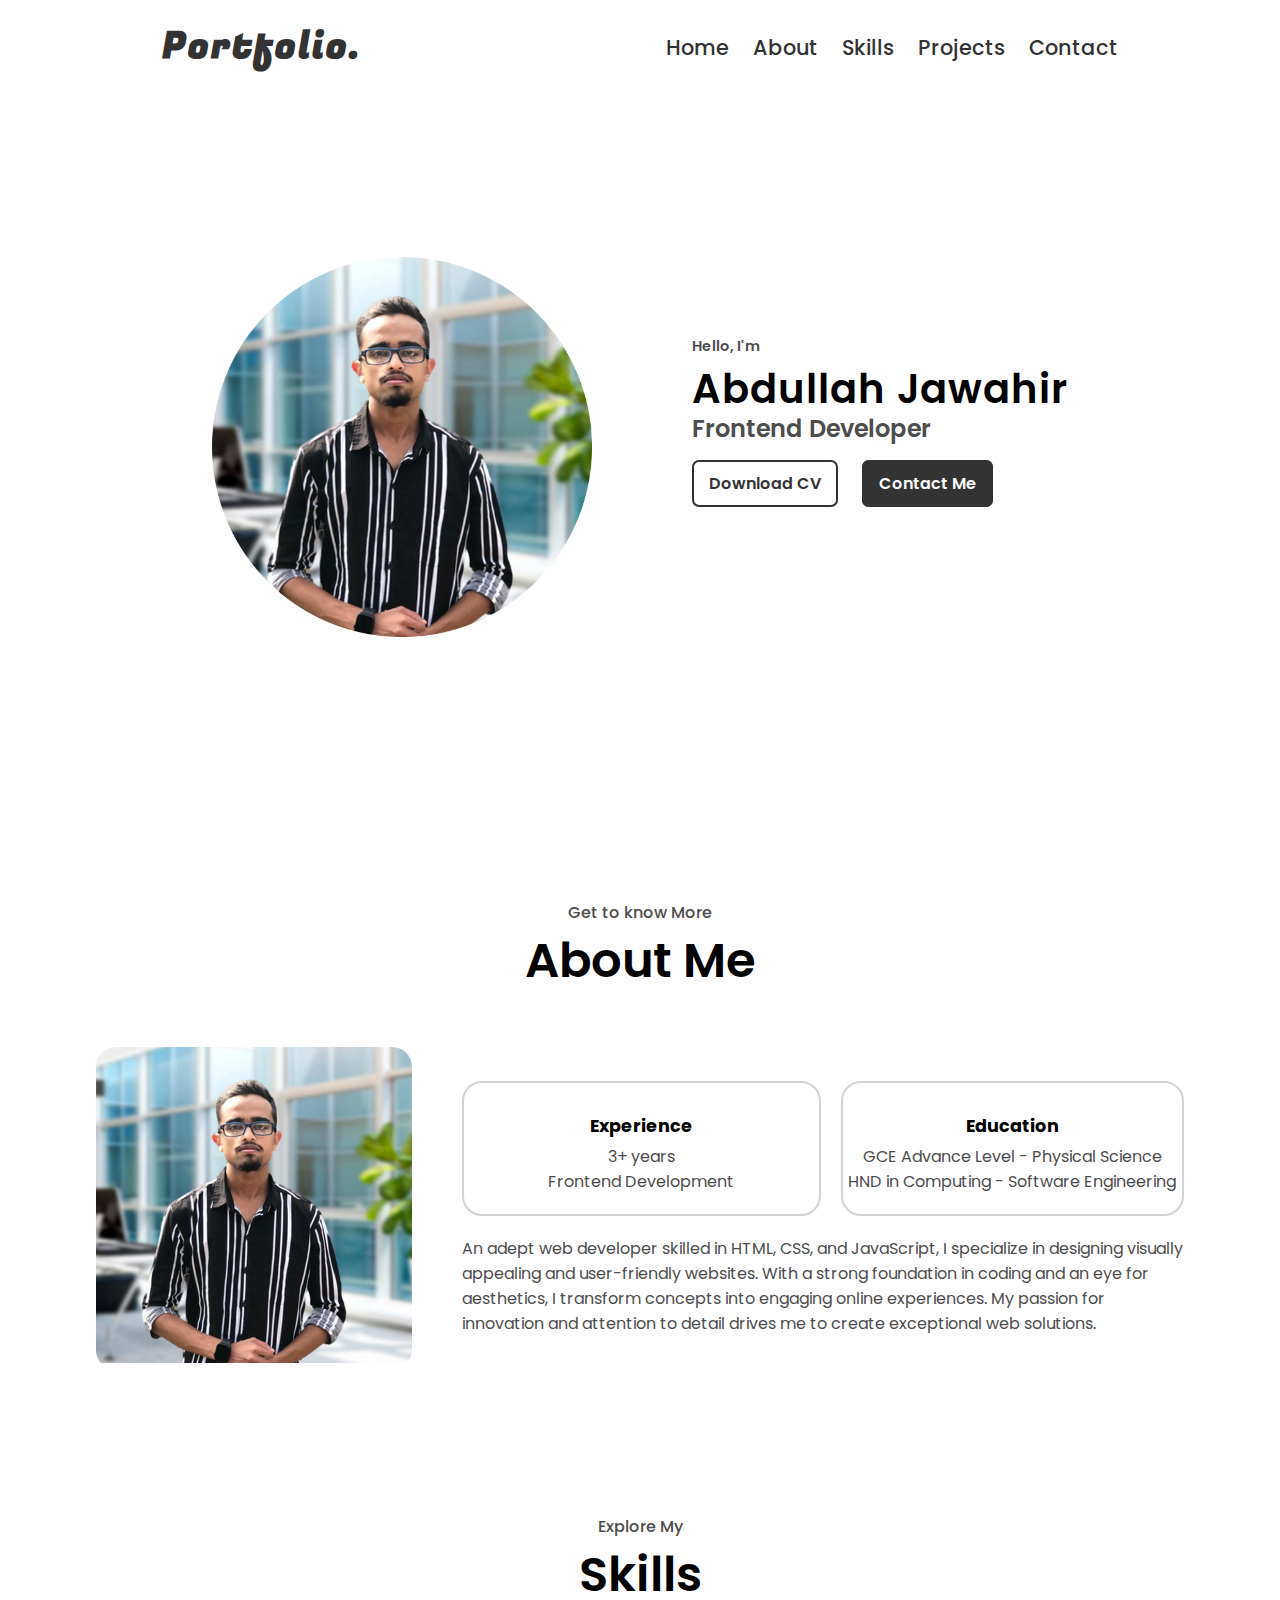
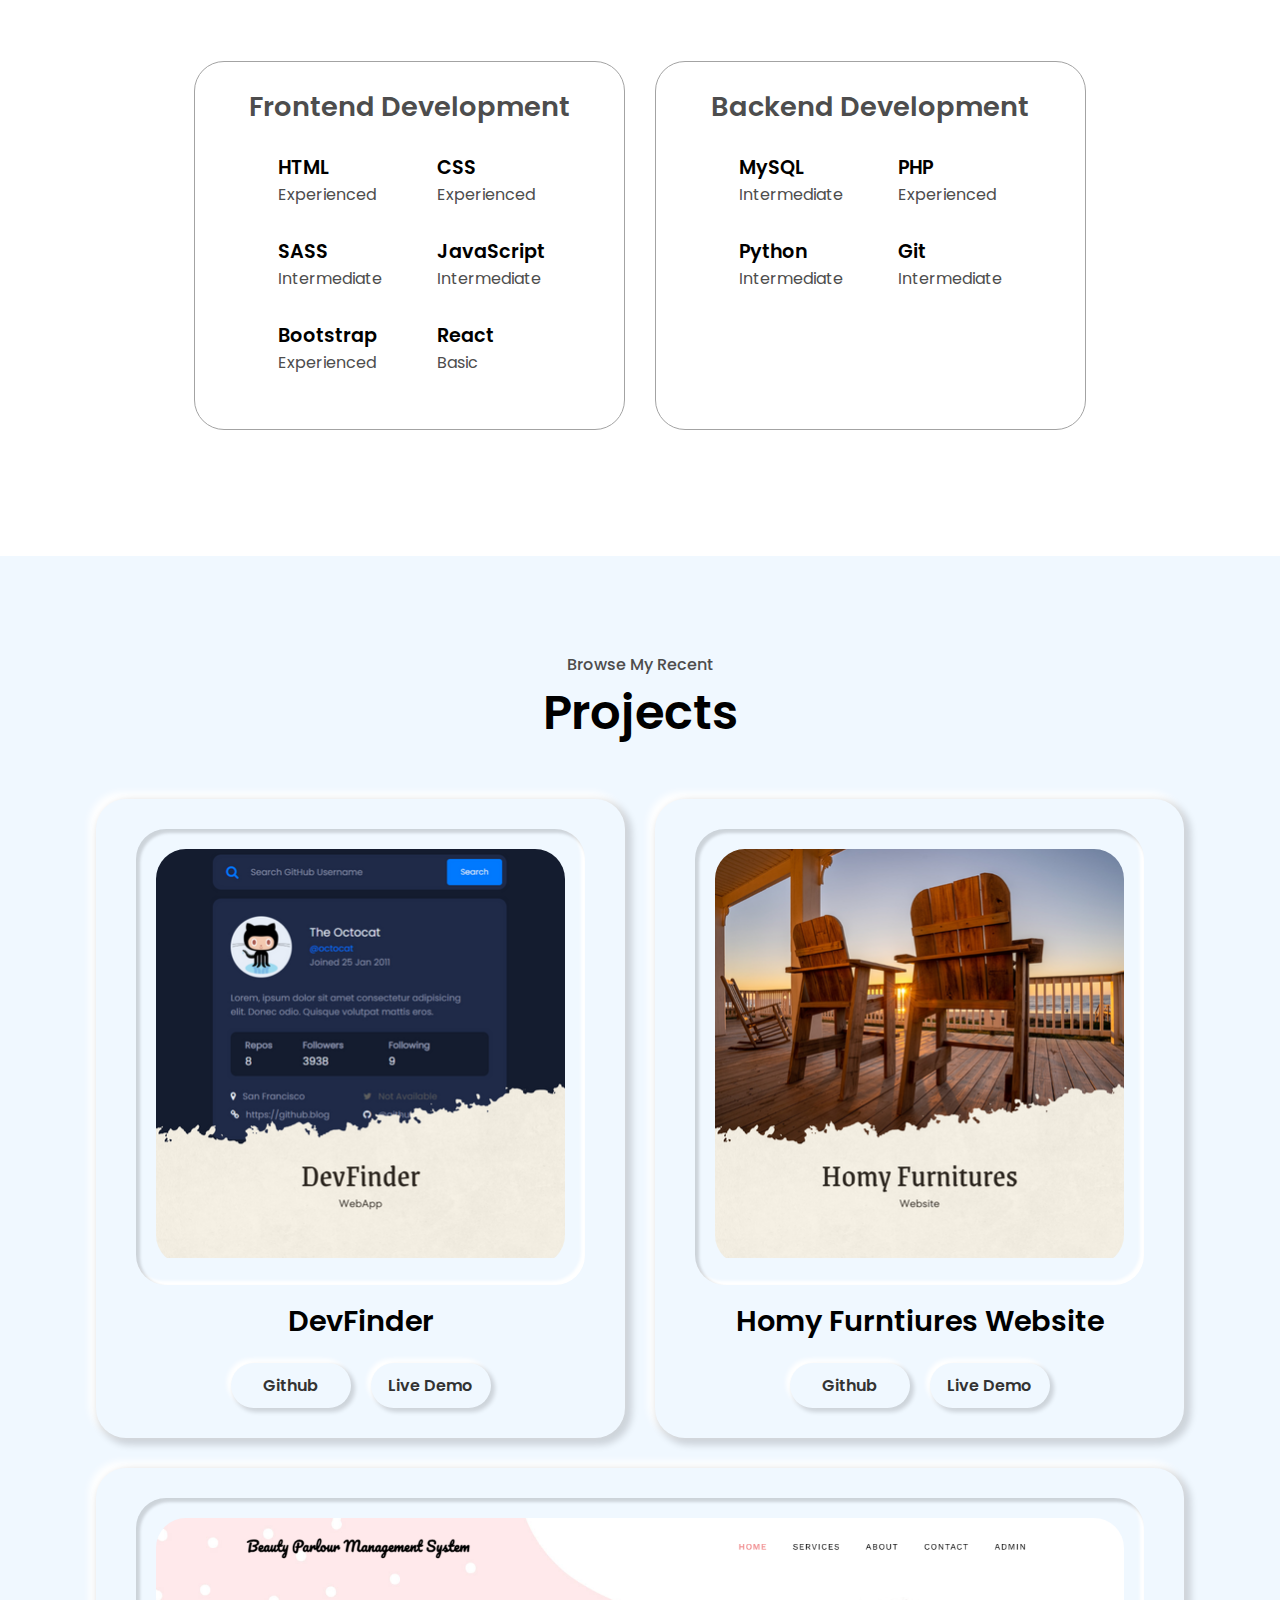
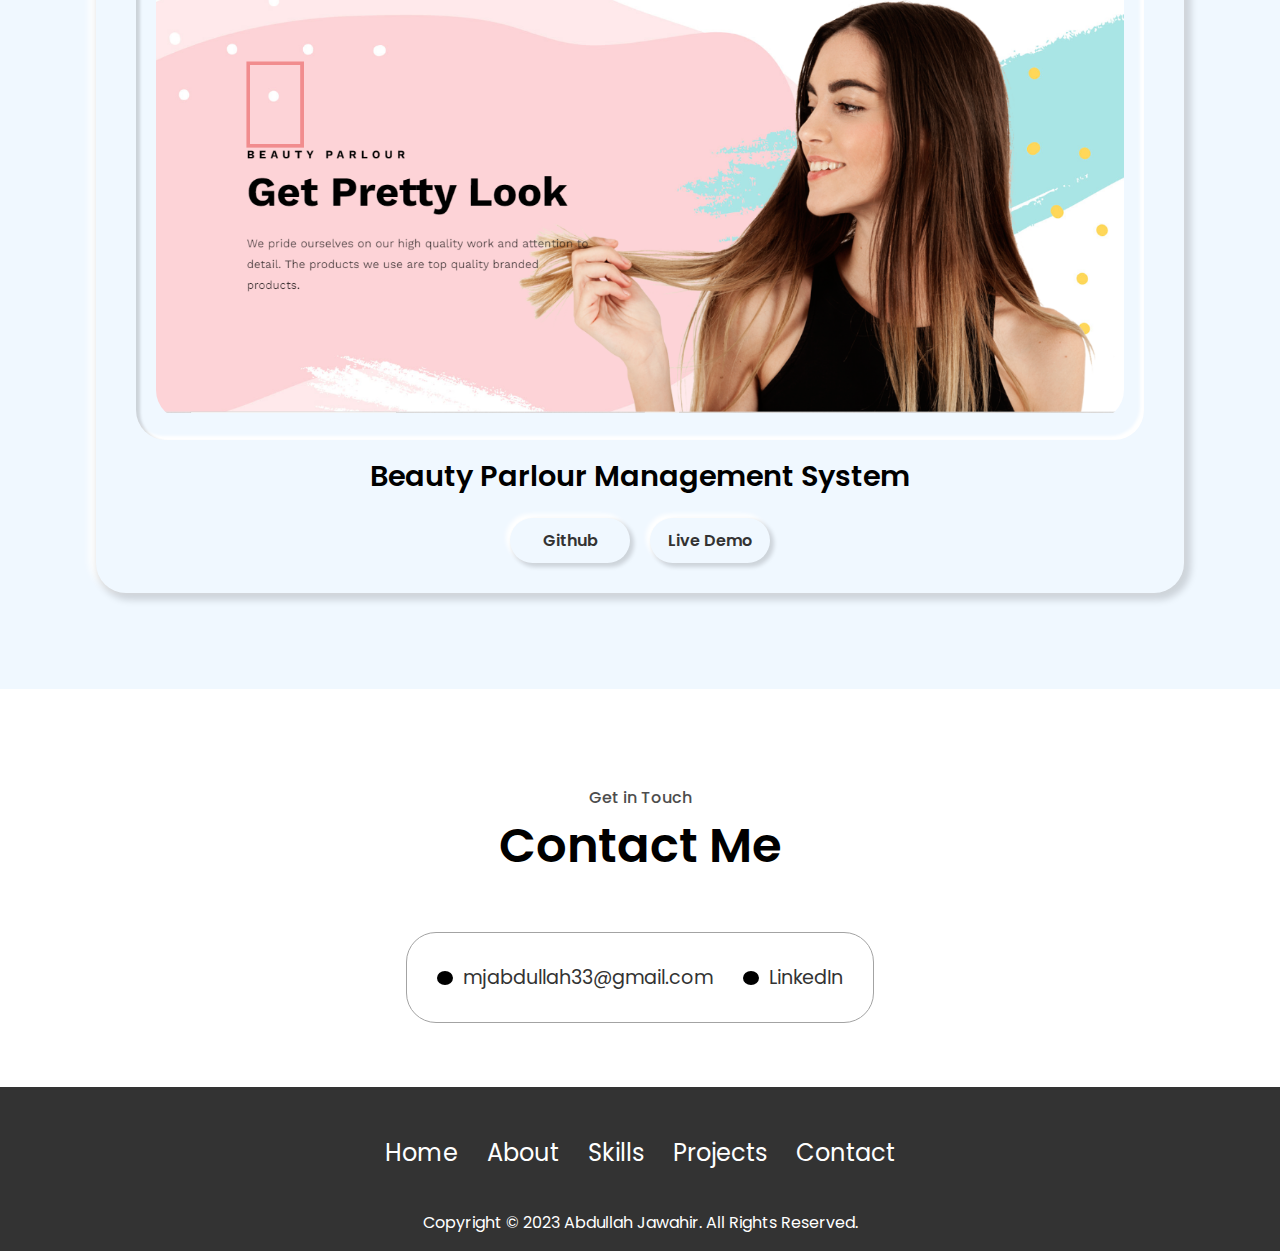
==== index.html @ 6eba234a "first commit" ====
<!DOCTYPE html>
<html lang="en">

<head>
    <meta charset="UTF-8">
    <meta name="viewport" content="width=device-width, initial-scale=1.0">
    <title>Abdullah Jawahir | Portfolio</title>


    <!-- Poppins Font -->
    <link rel="preconnect" href="https://fonts.googleapis.com">
    <link rel="preconnect" href="https://fonts.gstatic.com" crossorigin>
    <link href="https://fonts.googleapis.com/css2?family=Poppins:wght@100;200;300;400;500;600;700;800;900&display=swap"
        rel="stylesheet">

    <!-- Fugaz One Font -->
    <link rel="preconnect" href="https://fonts.googleapis.com">
    <link rel="preconnect" href="https://fonts.gstatic.com" crossorigin>
    <link href="https://fonts.googleapis.com/css2?family=Fugaz+One&display=swap" rel="stylesheet">


    <!-- Fontawesome Icons -->
    <link rel="stylesheet" href="https://cdnjs.cloudflare.com/ajax/libs/font-awesome/6.4.2/css/all.min.css"
        integrity="sha512-z3gLpd7yknf1YoNbCzqRKc4qyor8gaKU1qmn+CShxbuBusANI9QpRohGBreCFkKxLhei6S9CQXFEbbKuqLg0DA=="
        crossorigin="anonymous" referrerpolicy="no-referrer" />


    <link rel="stylesheet" href="./CSS/styles.css">

</head>

<body>
    <header>
        <a href="./index.html" class="logo">Portfolio.</a>

        <nav>
            <a href="#home">Home</a>
            <a href="#about">About</a>  
            <a href="#skills">Skills</a>
            <a href="#projects">Projects</a>
            <a href="#contact">Contact</a>
        </nav>

        <div class="hamburger move">
            <div></div>
            <div></div>
            <div></div>
        </div>
    </header>


    <section id="home">
        <div class="hero-sec">

            <div class="prof-img">
                <img src="./Assets/profile-pic.png" alt="profile-pic">
            </div>
    
            <div class="mini-intro">
                <span>Hello, I'm</span>
                <p class="my-name">Abdullah Jawahir</p>
                <p class="my-profession">Frontend Developer</p>
                <div class="cta-btns">
                    <a href="./CV/Abdullah-Jawahir-CV.pdf" download="Abdullah-Jawahir-CV">Download CV</a>
                    <a href="mailto:mjabdullah33@gmail.com">Contact Me</a>
                </div>
                <div class="intro-social-icons">
                    <a href="https://www.linkedin.com/in/mohamed-jawahir-abdullah/" target="_blank"><i class="fa-brands fa-linkedin"></i></a>
                    <a href="https://github.com/Abdullah-Jawahir" target="_blank"><i class="fa-brands fa-github"></i></a>
                </div>
            </div>

        </div>
        
    </section>


    <section id="about">
        <h4>Get to know More</h4>
        <h1>About Me</h1>

        <div class="about-body">
            <div class="about-img">
                <img src="./Assets/profile-pic - 2.png" alt="My Image">
            </div>
            <div class="about-body-info">
                <div class="about-info experience-info">
                    <i class="fa-solid fa-briefcase"></i>
                    <h5>Experience</h5>
                    <p>3+ years</p>
                    <p>Frontend Development</p>
                </div>
                <div class="about-info education-info">
                    <i class="fa-solid fa-graduation-cap"></i>
                    <h5>Education</h5>
                    <p>GCE Advance Level - Physical Science</p>
                    <p>HND in Computing - Software Engineering</p>
                </div>
                <p class="my-bio">
                    An adept web developer skilled in HTML, CSS, and JavaScript, I specialize in designing visually appealing and user-friendly websites. With a strong foundation in coding and an eye for aesthetics, I transform concepts into engaging online experiences. My passion for innovation and attention to detail drives me to create exceptional web solutions.
                </p>
            </div>
        </div>
    </section>

    <section id="skills">
        <h4>Explore My</h4>
        <h1>Skills</h1>

        <div class="skill-set">
            <div class="skills-card">
                <h2>Frontend Development</h2>
                <div class="skills">
                    <div class="skill">
                        <i class="fa-solid fa-circle-check"></i>
                        <span class="skill-name">HTML</span>
                        <span class="skill-level">Experienced</span>
                    </div>
                    <div class="skill">
                        <i class="fa-solid fa-circle-check"></i>
                        <span class="skill-name">CSS</span>
                        <span class="skill-level">Experienced</span>
                    </div>
                    <div class="skill">
                        <i class="fa-solid fa-circle-check"></i>
                        <span class="skill-name">SASS</span>
                        <span class="skill-level">Intermediate</span>
                    </div>
                    <div class="skill">
                        <i class="fa-solid fa-circle-check"></i>
                        <span class="skill-name">JavaScript</span>
                        <span class="skill-level">Intermediate</span>
                    </div>
                    <div class="skill">
                        <i class="fa-solid fa-circle-check"></i>
                        <span class="skill-name">Bootstrap</span>
                        <span class="skill-level">Experienced</span>
                    </div>
                    <div class="skill">
                        <i class="fa-solid fa-circle-check"></i>
                        <span class="skill-name">React</span>
                        <span class="skill-level">Basic</span>
                    </div>
                </div>
            </div>
            <div class="skills-card">
                <h2>Backend Development</h2>
                <div class="skills">
                    <div class="skill">
                        <i class="fa-solid fa-circle-check"></i>
                        <span class="skill-name">MySQL</span>
                        <span class="skill-level">Intermediate</span>
                    </div>
                    <div class="skill">
                        <i class="fa-solid fa-circle-check"></i>
                        <span class="skill-name">PHP</span>
                        <span class="skill-level">Experienced</span>
                    </div>
                    <div class="skill">
                        <i class="fa-solid fa-circle-check"></i>
                        <span class="skill-name">Python</span>
                        <span class="skill-level">Intermediate</span>
                    </div>
                    <div class="skill">
                        <i class="fa-solid fa-circle-check"></i>
                        <span class="skill-name">Git</span>
                        <span class="skill-level">Intermediate</span>
                    </div>
                </div>
            </div>
        </div>
    </section>


    <section id="projects">
        <h4>Browse My Recent</h4>
        <h1>Projects</h1>

        <div class="projects-container">
            <div class="project-card">
                <div class="pic-wrapper">
                    <div class="proj-pic">
                        <img src="./Assets/devfinder-img.png" alt="DevFinder App Pic">
                    </div>
                </div>
                <h2>DevFinder</h2>
                <div class="proj-btns">
                    <a href="https://github.com/Abdullah-Jawahir/DevFinder" target="_blank" class="proj-code-btn">Github</a>
                    <a href="https://abdullah-jawahir.github.io/DevFinder/" target="_blank" class="proj-demo-btn">Live Demo</a>
                </div>
            </div>
            <div class="project-card">
                <div class="pic-wrapper">
                    <div class="proj-pic">
                        <img src="./Assets/homy-furnitue-img.png" alt="Homy Furnitures Website Imamge">
                    </div>
                </div>
                <h2>Homy Furntiures Website</h2>
                <div class="proj-btns">
                    <a href="https://github.com/Abdullah-Jawahir/Product-Landing-Page" target="_blank" class="proj-code-btn">Github</a>
                    <a href="https://abdullah-jawahir.github.io/Product-Landing-Page/" target="_blank" class="proj-demo-btn">Live Demo</a>
                </div>
            </div>
            <div class="project-card">
                <div class="pic-wrapper">
                    <div class="proj-pic">
                        <img src="./Assets/BeautyParlourMS-pic.png" alt="Beauty Parlour Management System Image">
                    </div>
                </div>
                <h2>Beauty Parlour Management System</h2>
                <div class="proj-btns">
                    <a href="https://github.com/Abdullah-Jawahir/OnlineBeautyParlor" target="_blank" class="proj-code-btn">Github</a>
                    <a href="https://abdullah-jawahir.github.io/OnlineBeautyParlor/" target="_blank" class="proj-demo-btn">Live Demo</a>
                </div>
            </div>
        </div>
    </section>

    <section id="contact">
        <h4>Get in Touch</h4>
        <h1>Contact Me</h1>

        <div class="contact-info">
            <div class="my-email">
                <div class="icon-wrapper"><i class="fa-solid fa-envelope"></i></div>
                <a href="mailto:mjabdullah33@gmail.com">mjabdullah33@gmail.com</a>
            </div>
            <div class="my-linkedin">
                <div class="icon-wrapper"><i class="fa-brands fa-linkedin-in"></i></div>
                <a href="https://www.linkedin.com/in/mohamed-jawahir-abdullah/" target="_blank">LinkedIn</a>
            </div>
        </div>
    </section>

    <footer>
        <nav>
            <a href="#home">Home</a>
            <a href="#about">About</a>
            <a href="#skills">Skills</a>
            <a href="#projects">Projects</a>
            <a href="#contact">Contact</a>
        </nav>
        <p class="footer-note">Copyright © 2023 Abdullah Jawahir. All Rights Reserved.</p>
    </footer>

<script src="./app.js"></script>
</body>

</html>
---- CSS/styles.css ----
html {
  scroll-behavior: smooth;
}

body {
  position: relative;
  scroll-behavior: smooth;
}

a {
  position: relative;
}
a::after {
  position: absolute;
  content: "";
  left: 0;
  bottom: -10px;
  height: 5px;
  width: 0%;
  background-color: gray;
  border-radius: 2px;
  transition: 0.3s linear;
}

section {
  display: flex;
  align-items: center;
}
section h4 {
  font-weight: 500;
  color: rgb(77, 77, 77);
}
section h1 {
  font-size: 3rem;
  font-weight: 600;
  margin-bottom: 50px;
}

* {
  margin: 0;
  padding: 0;
  box-sizing: border-box;
  font-family: "Poppins", sans-serif;
}

a {
  text-decoration: none;
  color: #333;
}

li {
  list-style: none;
}

header {
  height: auto;
  width: 100%;
  display: flex;
  align-items: center;
  justify-content: space-around;
  padding: 20px 10px;
  position: absolute;
  transition: 0.5s ease-in-out;
}
header .logo {
  font-weight: bolder;
  font-size: 2.3rem;
  letter-spacing: 2px;
  font-family: "Fugaz One", cursive;
}
header nav a:not(:last-child) {
  margin-right: 20px;
}
header nav a {
  font-size: 1.3rem;
  font-weight: 500;
  transition: 0.3s;
}
header nav a:hover {
  color: gray;
}
header nav a:hover::after {
  width: 80%;
}
header .hamburger {
  width: 40px;
  height: auto;
  transition: 0.5s ease-in-out;
  display: none;
  cursor: pointer;
  position: relative;
  transform: rotate(0deg);
  margin-bottom: 30px;
}
header .hamburger div {
  width: 100%;
  height: 6px;
  background-color: #333;
  border-radius: 3px;
  position: absolute;
  opacity: 1;
  left: 0;
  transform: rotate(0deg);
  transition: 0.25s ease-in-out;
}
header .hamburger div:first-child {
  top: 0px;
  transform-origin: left top;
}
header .hamburger div:nth-child(2) {
  top: 14px;
  transform-origin: center;
}
header .hamburger div:last-child {
  top: 28px;
  transform-origin: left bottom;
}
header.open {
  background-color: #333;
  color: white;
  display: flex;
  flex-direction: row;
  align-items: center;
  justify-content: center;
  width: 100%;
  position: relative;
  top: 0;
  left: 0;
  z-index: 999;
}
header.open .logo {
  display: none;
}
header.open nav {
  display: flex;
  flex-direction: column;
  align-items: center;
}
header.open nav a {
  margin-right: 0;
  color: white;
  margin-bottom: 15px;
}
header.open nav a:hover::after {
  width: 0%;
}
header.open .hamburger {
  position: absolute;
  top: 50px;
  right: 30px;
  width: 50px;
}
header.open .hamburger div {
  background-color: #fff;
}
header.open .hamburger div:first-child {
  transform: rotate(42deg);
}
header.open .hamburger div:nth-child(2) {
  width: 0%;
  opacity: 0;
}
header.open .hamburger div:last-child {
  transform: rotate(-42deg);
  top: 32px;
}

@media screen and (max-width: 768px) {
  header {
    padding: 40px 0px;
  }
  header nav {
    display: none;
  }
  header .hamburger {
    display: block;
  }
}
#home {
  width: 100%;
  height: 100vh;
  justify-content: center;
}
#home .hero-sec {
  display: flex;
  justify-content: space-between;
  align-items: center;
}
#home .hero-sec .prof-img {
  width: 380px;
  margin-right: 100px;
}
#home .hero-sec .prof-img img {
  width: 100%;
  height: auto;
  -o-object-fit: cover;
     object-fit: cover;
}
#home .hero-sec .mini-intro {
  font-weight: 550;
  display: flex;
  flex-direction: column;
}
#home .hero-sec .mini-intro span {
  font-size: 0.9rem;
  color: rgb(77, 77, 77);
  margin-bottom: 10px;
}
#home .hero-sec .mini-intro .my-name {
  font-weight: 600;
  font-size: 2.5rem;
  letter-spacing: 1px;
  line-height: 1.1;
}
#home .hero-sec .mini-intro .my-profession {
  color: rgb(77, 77, 77);
  font-size: 1.5rem;
  margin-bottom: 25px;
}
#home .hero-sec .mini-intro .cta-btns {
  margin-bottom: 20px;
}
#home .hero-sec .mini-intro .cta-btns a, #home .hero-sec .mini-intro .cta-btns button {
  padding: 10px 15px;
  background-color: transparent;
  outline: none;
  cursor: pointer;
  font-weight: 600;
  border-radius: 7px;
  border: 2px solid #333;
  transition: 0.28s;
}
#home .hero-sec .mini-intro .cta-btns a:first-child, #home .hero-sec .mini-intro .cta-btns button:first-child {
  margin-right: 20px;
}
#home .hero-sec .mini-intro .cta-btns a:first-child:hover, #home .hero-sec .mini-intro .cta-btns button:first-child:hover {
  background-color: #333;
  color: white;
}
#home .hero-sec .mini-intro .cta-btns a:nth-child(2), #home .hero-sec .mini-intro .cta-btns button:nth-child(2) {
  background-color: #333;
  color: white;
}
#home .hero-sec .mini-intro .cta-btns a:nth-child(2):hover, #home .hero-sec .mini-intro .cta-btns button:nth-child(2):hover {
  background-color: transparent;
  color: #333;
}
#home .hero-sec .mini-intro .intro-social-icons a {
  font-size: 2rem;
}
#home .hero-sec .mini-intro .intro-social-icons a:first-child {
  margin-right: 15px;
}

@media screen and (max-width: 768px) {
  #home {
    height: auto;
    position: relative;
    top: 12em;
    margin-bottom: 20em;
    align-items: center;
  }
  #home .hero-sec {
    flex-direction: column;
  }
  #home .hero-sec .prof-img {
    width: 260px;
    margin-right: 0;
    margin-bottom: 30px;
  }
  #home .hero-sec .mini-intro {
    align-items: center;
  }
  #home .hero-sec .mini-intro .my-name {
    padding: 0 10px;
    text-align: center;
  }
  #home .hero-sec .mini-intro .my-profession {
    margin-bottom: 30px;
  }
  #home .hero-sec .mini-intro .cta-btns {
    margin-bottom: 25px;
  }
}
@media screen and (max-width: 425px) {
  #home .hero-sec .my-name {
    margin-bottom: 10px;
  }
}
#about {
  flex-direction: column;
  padding: 0 6em 3em 6em;
}
#about .about-body {
  display: flex;
  align-items: center;
  color: rgb(77, 77, 77);
}
#about .about-body .about-img {
  flex: 0.35;
  border-radius: 20px;
  overflow: hidden;
  margin-right: 50px;
}
#about .about-body .about-img img {
  width: 100%;
  height: auto;
  -o-object-fit: cover;
     object-fit: cover;
}
#about .about-body .about-body-info {
  flex: 0.8;
  display: grid;
  grid-template-areas: "exp edu" "bio bio";
}
#about .about-body .about-body-info .about-info {
  margin-bottom: 20px;
  border: 2px solid lightgray;
  padding: 20px 0;
  display: flex;
  flex-direction: column;
  align-items: center;
  justify-content: center;
  border-radius: 20px;
}
#about .about-body .about-body-info .about-info i {
  font-size: 1.3rem;
  margin-bottom: 10px;
  color: black;
}
#about .about-body .about-body-info .about-info h5 {
  font-size: 1.1rem;
  margin-bottom: 5px;
  color: black;
}
#about .about-body .about-body-info .experience-info {
  grid-area: exp;
  margin-right: 20px;
}
#about .about-body .about-body-info .education-info {
  grid-area: edu;
}
#about .about-body .about-body-info .my-bio {
  grid-area: bio;
}

@media screen and (max-width: 768px) {
  #about {
    padding: 0 2em 3em 2em;
  }
  #about h1 {
    margin-bottom: 30px;
  }
  #about .about-body {
    flex-direction: column;
  }
  #about .about-body .about-img {
    flex: auto;
    width: 16em;
    margin-right: 0;
    margin-bottom: 30px;
  }
  #about .about-body .about-body-info .about-info {
    align-items: center;
    padding: 20px;
  }
  #about .about-body .about-body-info .about-info p {
    text-align: center;
  }
}
@media screen and (max-width: 425px) {
  #about .about-body .about-body-info {
    flex: 1;
    grid-template-areas: "exp" "edu" "bio";
  }
  #about .about-body .about-body-info .experience-info {
    margin-right: 0;
  }
}
#skills {
  flex-direction: column;
  padding: 6em;
}
#skills .skill-set {
  display: flex;
  justify-content: center;
  width: 99%;
  margin-right: auto;
  margin-left: auto;
  flex-wrap: wrap;
}
#skills .skills-card {
  border: 1px solid #a3a3a3;
  padding: 1.5em 3em;
  border-radius: 30px;
  text-align: left;
  width: 40%;
  min-width: -moz-fit-content;
  min-width: fit-content;
  margin-bottom: 30px;
}
#skills .skills-card:not(:last-child) {
  margin-right: 30px;
}
#skills .skills-card h2 {
  font-weight: 600;
  font-size: 1.7rem;
  color: rgb(77, 77, 77);
  margin-bottom: 25px;
  text-align: center;
  word-wrap: break-word;
}
#skills .skills-card .skills {
  display: grid;
  grid-template-columns: repeat(auto-fit, minmax(150px, 1fr));
  padding-left: 15px;
}
#skills .skills-card .skills .skill {
  display: grid;
  grid-template-areas: "icon skill-name" ". skill-level";
  margin-bottom: 30px;
  width: -moz-fit-content;
  width: fit-content;
}
#skills .skills-card .skills .skill i {
  grid-area: icon;
  font-size: 1.4rem;
  margin-right: 20px;
  margin-top: 3px;
}
#skills .skills-card .skills .skill .skill-name {
  grid-area: skill-name;
  font-weight: 600;
  font-size: 1.2rem;
}
#skills .skills-card .skills .skill .skill-level {
  grid-area: skill-level;
  color: rgb(77, 77, 77);
}

@media screen and (max-width: 768px) {
  #skills h1 {
    margin-bottom: 30px;
  }
  #skills .skill-set .skills-card {
    width: -moz-min-content;
    width: min-content;
    display: flex;
    flex-direction: column;
    align-items: center;
  }
  #skills .skill-set .skills-card:not(:last-child) {
    margin-right: 0;
  }
}
#projects {
  flex-direction: column;
  padding: 6em;
  background-color: aliceblue;
}
#projects .projects-container {
  display: flex;
  gap: 30px;
  flex-wrap: wrap;
  width: 100%;
}
#projects .projects-container .project-card {
  display: flex;
  flex-direction: column;
  justify-content: flex-start;
  align-items: center;
  padding: 30px 40px;
  box-shadow: 4px 4px 7px 3px rgba(0, 0, 0, 0.15), -4px -4px 7px 3px #fff;
  border-radius: 30px;
}
#projects .projects-container .project-card .pic-wrapper {
  box-shadow: inset 3px 3px 3px 1px rgba(0, 0, 0, 0.15), inset -3px -3px 3px 1px #fff;
  width: 100%;
  border-radius: 30px;
  padding: 20px;
  margin-bottom: 15px;
}
#projects .projects-container .project-card .proj-pic {
  border-radius: 30px;
  overflow: hidden;
}
#projects .projects-container .project-card .proj-pic img {
  width: 100%;
  height: auto;
  -o-object-fit: cover;
     object-fit: cover;
}
#projects .projects-container .project-card h2 {
  margin-bottom: 20px;
  font-size: 1.8rem;
  font-weight: 550;
}
#projects .projects-container .project-card .proj-btns {
  width: 360px;
  display: flex;
  justify-content: space-around;
  padding: 0 40px;
  flex-wrap: wrap;
}
#projects .projects-container .project-card .proj-btns a {
  background-color: transparent;
  border: none;
  outline: none;
  width: 120px;
  text-align: center;
  padding: 10px 0;
  border-radius: 30px;
  font-weight: 550;
  cursor: pointer;
  transition: 0.3s;
  box-shadow: 3px 3px 4px 1px rgba(0, 0, 0, 0.15), -3px -3px 4px 1px #fff;
}
#projects .projects-container .project-card .proj-btns a:active {
  box-shadow: inset 3px 3px 3px 1px rgba(0, 0, 0, 0.15), inset -3px -3px 3px 1px #fff;
}
#projects .projects-container .project-card:first-child, #projects .projects-container .project-card:nth-child(2) {
  flex: 0.5;
}

@media screen and (max-width: 768px) {
  #projects {
    padding: 6em 3em 6em 3em;
  }
  #projects .projects-container .project-card h2 {
    text-align: center;
  }
  #projects .projects-container .project-card:first-child, #projects .projects-container .project-card:nth-child(2) {
    flex: 1;
  }
}
@media screen and (max-width: 515px) {
  #projects {
    padding: 6em 1em 6em 1em;
  }
  #projects .projects-container {
    gap: 0;
    padding: 1em 2em;
    row-gap: 30px;
    align-items: center;
    justify-content: center;
  }
  #projects .projects-container .project-card .proj-btns {
    width: auto;
    height: -moz-max-content;
    height: max-content;
    align-items: center;
  }
  #projects .projects-container .project-card .proj-btns a {
    margin-bottom: 15px;
  }
}
@media screen and (max-width: 425px) {
  #projects .projects-container {
    padding: 1em;
  }
  #projects .projects-container .project-card {
    padding: 20px;
  }
  #projects .projects-container .project-card .pic-wrapper {
    padding: 10px;
  }
}
#contact {
  flex-direction: column;
  padding: 6em 6em 4em 6em;
}
#contact .contact-info {
  display: flex;
  align-items: center;
  justify-content: space-between;
  border: 1px solid #a3a3a3;
  padding: 30px;
  border-radius: 30px;
}
#contact .contact-info div {
  display: flex;
  align-items: center;
}
#contact .contact-info div .icon-wrapper {
  background-color: #000;
  padding: 7px 8px;
  margin-right: 10px;
  border-radius: 50%;
  display: flex;
  align-items: center;
  justify-content: center;
}
#contact .contact-info div .icon-wrapper i {
  color: #fff;
  font-size: 1.3rem;
  font-weight: 500;
}
#contact .contact-info div a {
  font-size: 1.2rem;
  transition: 0.3s;
}
#contact .contact-info div a:hover {
  color: gray;
}
#contact .contact-info div a:hover::after {
  width: 75%;
}
#contact .contact-info .my-email {
  margin-right: 30px;
}

@media screen and (max-width: 515px) {
  #contact .contact-info {
    flex-direction: column;
  }
  #contact .contact-info div {
    margin-bottom: 15px;
  }
  #contact .contact-info div:last-child {
    margin-bottom: 0;
  }
  #contact .contact-info div .icon-wrapper {
    margin: 0;
  }
  #contact .contact-info div a {
    margin-left: 10px;
  }
  #contact .contact-info div a:hover::after {
    width: 0%;
  }
  #contact .contact-info .my-email {
    margin-right: 0;
  }
}
@media screen and (max-width: 425px) {
  #contact {
    padding: 6em 2em 4em 2em;
  }
  #contact h1 {
    text-align: center;
  }
}
@media screen and (max-width: 375px) {
  #contact .contact-info {
    padding: 10px;
    justify-content: center;
    height: -moz-max-content;
    height: max-content;
  }
}
footer {
  display: flex;
  flex-direction: column;
  width: 100%;
  justify-content: center;
  align-items: center;
  padding: 3em 6em 1em 6em;
  background-color: #333;
  color: #fff;
}
footer nav {
  margin-bottom: 40px;
}
footer nav a {
  margin-right: 25px;
  font-size: 1.5rem;
  font-weight: normal;
  transition: 0.3s;
  color: #fff;
}
footer nav a:last-child {
  margin-right: 0;
}
footer nav a:hover {
  color: gray;
}
footer nav a:hover::after {
  width: 80%;
}
footer .footer-note {
  color: #fff;
}

@media screen and (max-width: 515px) {
  footer {
    padding: 3em 3em 1em 3em;
  }
  footer nav {
    display: flex;
    height: -moz-max-content;
    height: max-content;
    justify-content: center;
    align-items: center;
    flex-wrap: wrap;
    width: 100%;
    padding: 10px;
    padding-left: 25px;
  }
  footer nav a {
    margin-right: 20px;
  }
  footer nav a:last-child {
    margin-right: 20px;
  }
  footer nav a:hover::after {
    width: 0;
  }
  footer .footer-note {
    text-align: center;
  }
}
@media screen and (max-width: 425px) {
  footer nav {
    flex-direction: column;
  }
  footer nav a {
    margin-bottom: 10px;
    margin-right: 0;
  }
  footer nav a:last-child {
    margin-right: 0;
  }
}
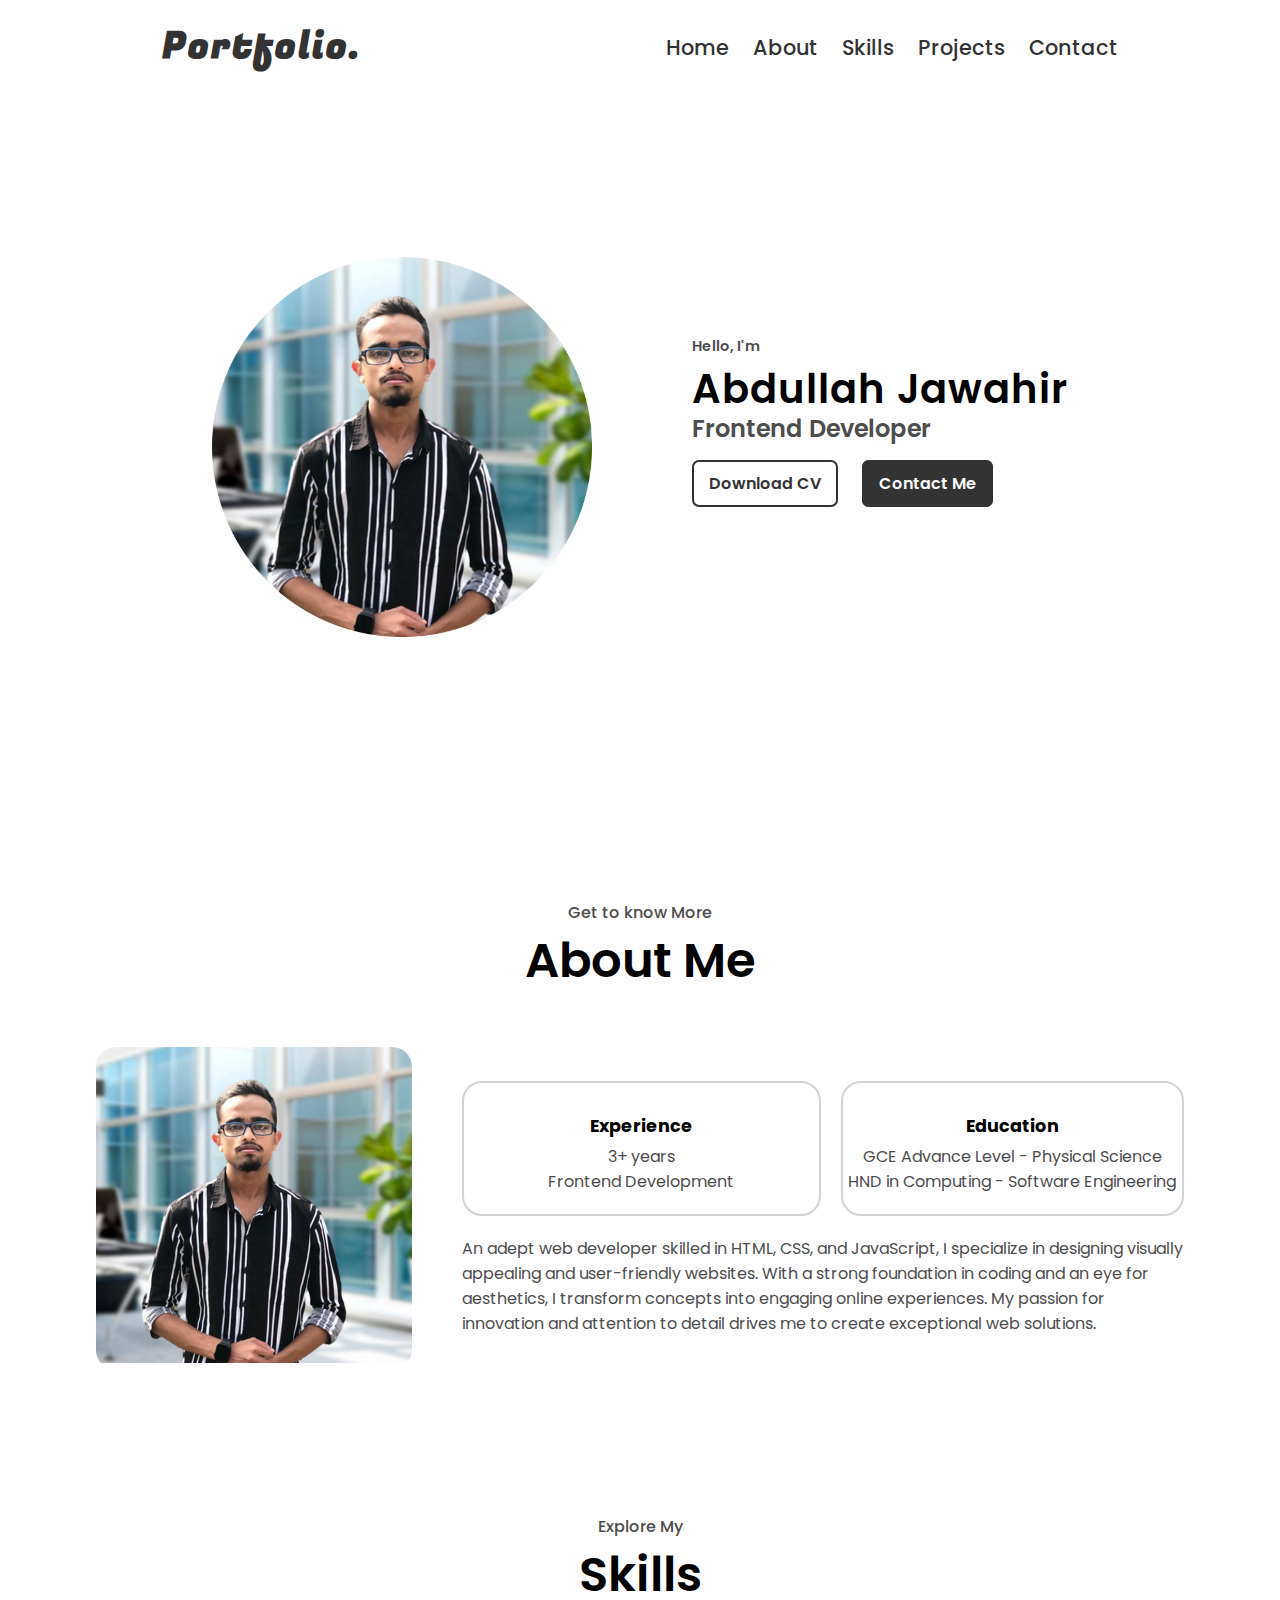
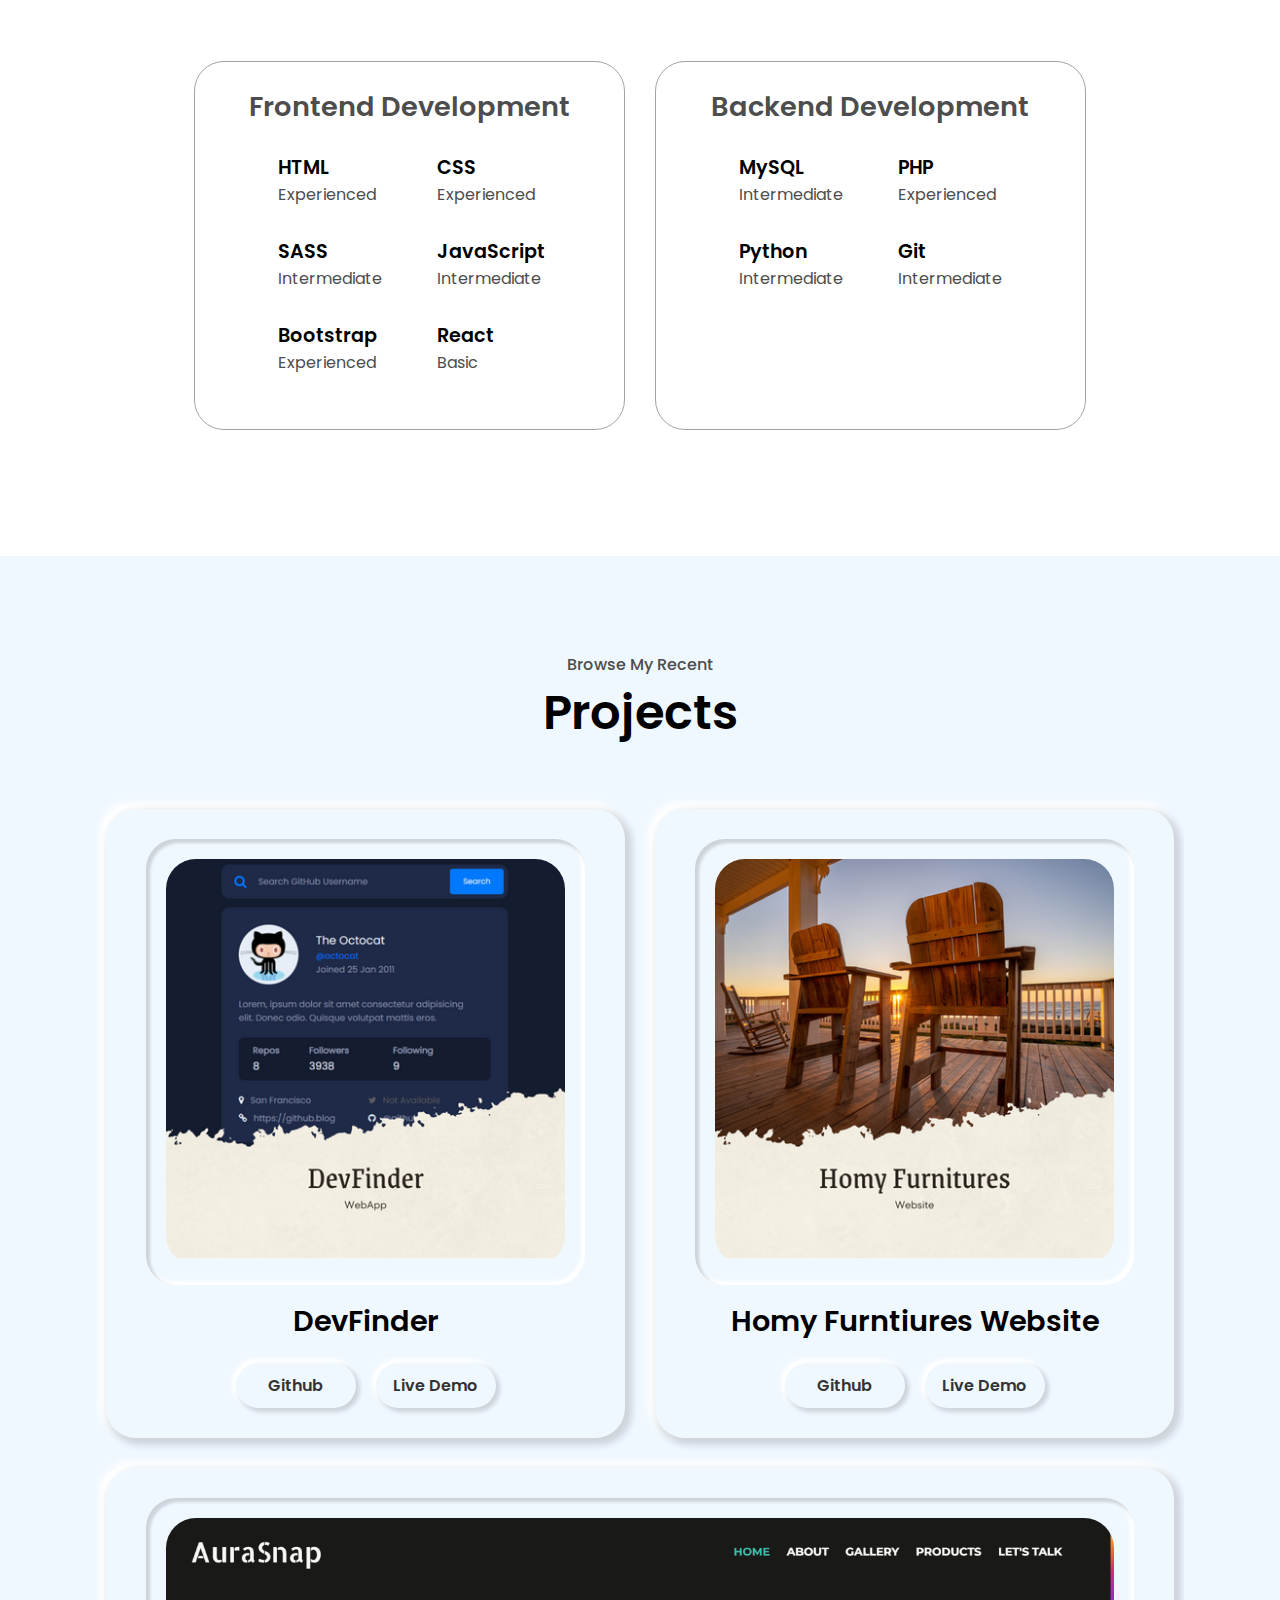
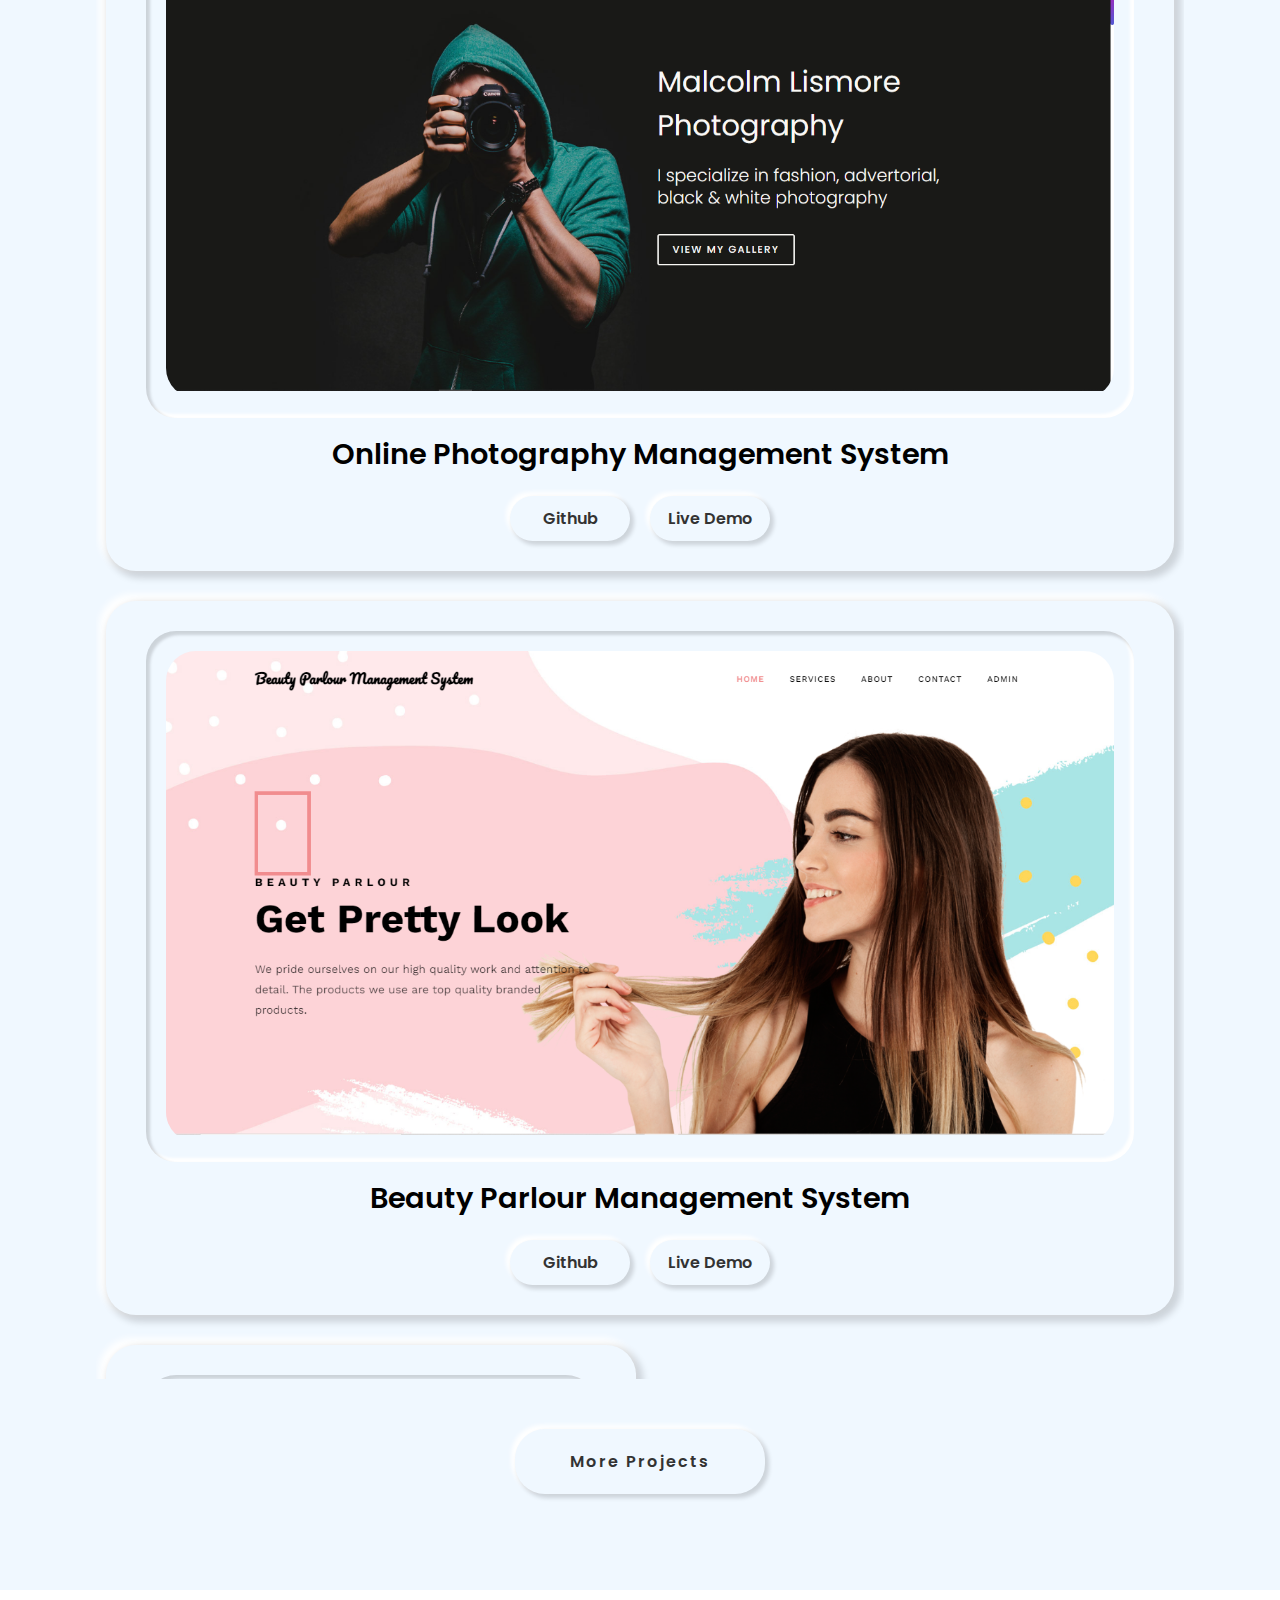
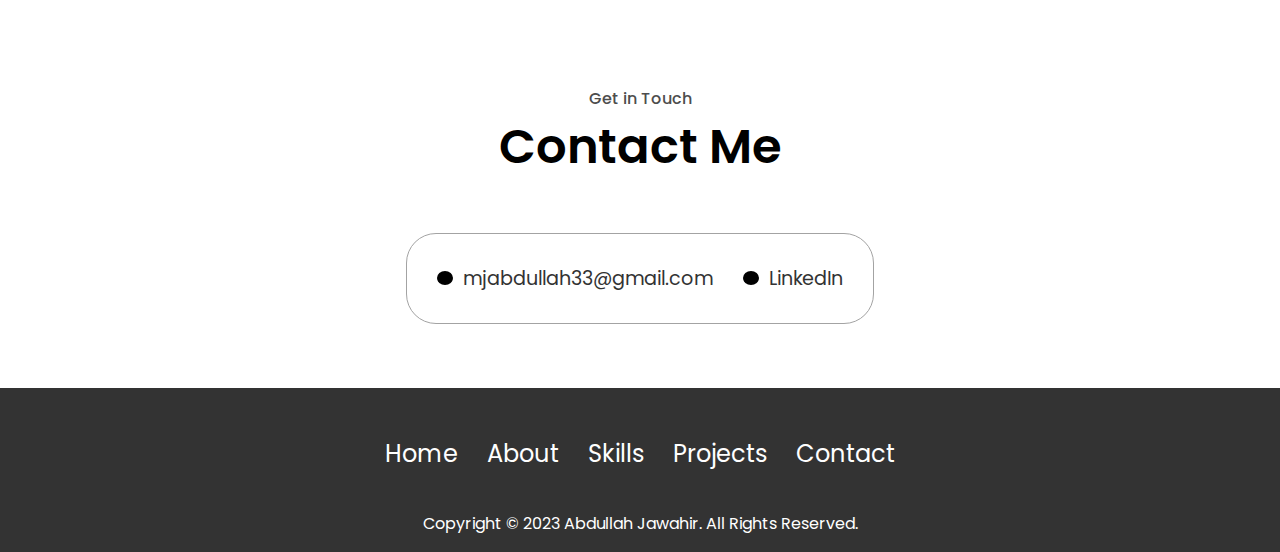
==== commit 3616cd3a: "Chnages in the projects section" ====
--- a/index.html
+++ b/index.html
@@ -2,248 +2,285 @@
 <html lang="en">
 
 <head>
-    <meta charset="UTF-8">
-    <meta name="viewport" content="width=device-width, initial-scale=1.0">
-    <title>Abdullah Jawahir | Portfolio</title>
-
-
-    <!-- Poppins Font -->
-    <link rel="preconnect" href="https://fonts.googleapis.com">
-    <link rel="preconnect" href="https://fonts.gstatic.com" crossorigin>
-    <link href="https://fonts.googleapis.com/css2?family=Poppins:wght@100;200;300;400;500;600;700;800;900&display=swap"
-        rel="stylesheet">
-
-    <!-- Fugaz One Font -->
-    <link rel="preconnect" href="https://fonts.googleapis.com">
-    <link rel="preconnect" href="https://fonts.gstatic.com" crossorigin>
-    <link href="https://fonts.googleapis.com/css2?family=Fugaz+One&display=swap" rel="stylesheet">
-
-
-    <!-- Fontawesome Icons -->
-    <link rel="stylesheet" href="https://cdnjs.cloudflare.com/ajax/libs/font-awesome/6.4.2/css/all.min.css"
-        integrity="sha512-z3gLpd7yknf1YoNbCzqRKc4qyor8gaKU1qmn+CShxbuBusANI9QpRohGBreCFkKxLhei6S9CQXFEbbKuqLg0DA=="
-        crossorigin="anonymous" referrerpolicy="no-referrer" />
-
-
-    <link rel="stylesheet" href="./CSS/styles.css">
-
+  <meta charset="UTF-8" />
+  <meta name="viewport" content="width=device-width, initial-scale=1.0" />
+  <title>Abdullah Jawahir | Portfolio</title>
+
+  <!-- Poppins Font -->
+  <link rel="preconnect" href="https://fonts.googleapis.com" />
+  <link rel="preconnect" href="https://fonts.gstatic.com" crossorigin />
+  <link href="https://fonts.googleapis.com/css2?family=Poppins:wght@100;200;300;400;500;600;700;800;900&display=swap"
+    rel="stylesheet" />
+
+  <!-- Fugaz One Font -->
+  <link rel="preconnect" href="https://fonts.googleapis.com" />
+  <link rel="preconnect" href="https://fonts.gstatic.com" crossorigin />
+  <link href="https://fonts.googleapis.com/css2?family=Fugaz+One&display=swap" rel="stylesheet" />
+
+  <!-- Fontawesome Icons -->
+  <link rel="stylesheet" href="https://cdnjs.cloudflare.com/ajax/libs/font-awesome/6.4.2/css/all.min.css"
+    integrity="sha512-z3gLpd7yknf1YoNbCzqRKc4qyor8gaKU1qmn+CShxbuBusANI9QpRohGBreCFkKxLhei6S9CQXFEbbKuqLg0DA=="
+    crossorigin="anonymous" referrerpolicy="no-referrer" />
+
+  <link rel="stylesheet" href="./CSS/styles.css" />
+  <link rel="stylesheet" href="./CSS/projects.css" />
 </head>
 
 <body>
-    <header>
-        <a href="./index.html" class="logo">Portfolio.</a>
-
-        <nav>
-            <a href="#home">Home</a>
-            <a href="#about">About</a>  
-            <a href="#skills">Skills</a>
-            <a href="#projects">Projects</a>
-            <a href="#contact">Contact</a>
-        </nav>
-
-        <div class="hamburger move">
-            <div></div>
-            <div></div>
-            <div></div>
-        </div>
-    </header>
-
-
-    <section id="home">
-        <div class="hero-sec">
-
-            <div class="prof-img">
-                <img src="./Assets/profile-pic.png" alt="profile-pic">
-            </div>
-    
-            <div class="mini-intro">
-                <span>Hello, I'm</span>
-                <p class="my-name">Abdullah Jawahir</p>
-                <p class="my-profession">Frontend Developer</p>
-                <div class="cta-btns">
-                    <a href="./CV/Abdullah-Jawahir-CV.pdf" download="Abdullah-Jawahir-CV">Download CV</a>
-                    <a href="mailto:mjabdullah33@gmail.com">Contact Me</a>
-                </div>
-                <div class="intro-social-icons">
-                    <a href="https://www.linkedin.com/in/mohamed-jawahir-abdullah/" target="_blank"><i class="fa-brands fa-linkedin"></i></a>
-                    <a href="https://github.com/Abdullah-Jawahir" target="_blank"><i class="fa-brands fa-github"></i></a>
-                </div>
-            </div>
-
-        </div>
-        
-    </section>
-
-
-    <section id="about">
-        <h4>Get to know More</h4>
-        <h1>About Me</h1>
-
-        <div class="about-body">
-            <div class="about-img">
-                <img src="./Assets/profile-pic - 2.png" alt="My Image">
-            </div>
-            <div class="about-body-info">
-                <div class="about-info experience-info">
-                    <i class="fa-solid fa-briefcase"></i>
-                    <h5>Experience</h5>
-                    <p>3+ years</p>
-                    <p>Frontend Development</p>
-                </div>
-                <div class="about-info education-info">
-                    <i class="fa-solid fa-graduation-cap"></i>
-                    <h5>Education</h5>
-                    <p>GCE Advance Level - Physical Science</p>
-                    <p>HND in Computing - Software Engineering</p>
-                </div>
-                <p class="my-bio">
-                    An adept web developer skilled in HTML, CSS, and JavaScript, I specialize in designing visually appealing and user-friendly websites. With a strong foundation in coding and an eye for aesthetics, I transform concepts into engaging online experiences. My passion for innovation and attention to detail drives me to create exceptional web solutions.
-                </p>
-            </div>
-        </div>
-    </section>
-
-    <section id="skills">
-        <h4>Explore My</h4>
-        <h1>Skills</h1>
-
-        <div class="skill-set">
-            <div class="skills-card">
-                <h2>Frontend Development</h2>
-                <div class="skills">
-                    <div class="skill">
-                        <i class="fa-solid fa-circle-check"></i>
-                        <span class="skill-name">HTML</span>
-                        <span class="skill-level">Experienced</span>
-                    </div>
-                    <div class="skill">
-                        <i class="fa-solid fa-circle-check"></i>
-                        <span class="skill-name">CSS</span>
-                        <span class="skill-level">Experienced</span>
-                    </div>
-                    <div class="skill">
-                        <i class="fa-solid fa-circle-check"></i>
-                        <span class="skill-name">SASS</span>
-                        <span class="skill-level">Intermediate</span>
-                    </div>
-                    <div class="skill">
-                        <i class="fa-solid fa-circle-check"></i>
-                        <span class="skill-name">JavaScript</span>
-                        <span class="skill-level">Intermediate</span>
-                    </div>
-                    <div class="skill">
-                        <i class="fa-solid fa-circle-check"></i>
-                        <span class="skill-name">Bootstrap</span>
-                        <span class="skill-level">Experienced</span>
-                    </div>
-                    <div class="skill">
-                        <i class="fa-solid fa-circle-check"></i>
-                        <span class="skill-name">React</span>
-                        <span class="skill-level">Basic</span>
-                    </div>
-                </div>
-            </div>
-            <div class="skills-card">
-                <h2>Backend Development</h2>
-                <div class="skills">
-                    <div class="skill">
-                        <i class="fa-solid fa-circle-check"></i>
-                        <span class="skill-name">MySQL</span>
-                        <span class="skill-level">Intermediate</span>
-                    </div>
-                    <div class="skill">
-                        <i class="fa-solid fa-circle-check"></i>
-                        <span class="skill-name">PHP</span>
-                        <span class="skill-level">Experienced</span>
-                    </div>
-                    <div class="skill">
-                        <i class="fa-solid fa-circle-check"></i>
-                        <span class="skill-name">Python</span>
-                        <span class="skill-level">Intermediate</span>
-                    </div>
-                    <div class="skill">
-                        <i class="fa-solid fa-circle-check"></i>
-                        <span class="skill-name">Git</span>
-                        <span class="skill-level">Intermediate</span>
-                    </div>
-                </div>
-            </div>
-        </div>
-    </section>
-
-
-    <section id="projects">
-        <h4>Browse My Recent</h4>
-        <h1>Projects</h1>
-
-        <div class="projects-container">
-            <div class="project-card">
-                <div class="pic-wrapper">
-                    <div class="proj-pic">
-                        <img src="./Assets/devfinder-img.png" alt="DevFinder App Pic">
-                    </div>
-                </div>
-                <h2>DevFinder</h2>
-                <div class="proj-btns">
-                    <a href="https://github.com/Abdullah-Jawahir/DevFinder" target="_blank" class="proj-code-btn">Github</a>
-                    <a href="https://abdullah-jawahir.github.io/DevFinder/" target="_blank" class="proj-demo-btn">Live Demo</a>
-                </div>
-            </div>
-            <div class="project-card">
-                <div class="pic-wrapper">
-                    <div class="proj-pic">
-                        <img src="./Assets/homy-furnitue-img.png" alt="Homy Furnitures Website Imamge">
-                    </div>
-                </div>
-                <h2>Homy Furntiures Website</h2>
-                <div class="proj-btns">
-                    <a href="https://github.com/Abdullah-Jawahir/Product-Landing-Page" target="_blank" class="proj-code-btn">Github</a>
-                    <a href="https://abdullah-jawahir.github.io/Product-Landing-Page/" target="_blank" class="proj-demo-btn">Live Demo</a>
-                </div>
-            </div>
-            <div class="project-card">
-                <div class="pic-wrapper">
-                    <div class="proj-pic">
-                        <img src="./Assets/BeautyParlourMS-pic.png" alt="Beauty Parlour Management System Image">
-                    </div>
-                </div>
-                <h2>Beauty Parlour Management System</h2>
-                <div class="proj-btns">
-                    <a href="https://github.com/Abdullah-Jawahir/OnlineBeautyParlor" target="_blank" class="proj-code-btn">Github</a>
-                    <a href="https://abdullah-jawahir.github.io/OnlineBeautyParlor/" target="_blank" class="proj-demo-btn">Live Demo</a>
-                </div>
-            </div>
-        </div>
-    </section>
-
-    <section id="contact">
-        <h4>Get in Touch</h4>
-        <h1>Contact Me</h1>
-
-        <div class="contact-info">
-            <div class="my-email">
-                <div class="icon-wrapper"><i class="fa-solid fa-envelope"></i></div>
-                <a href="mailto:mjabdullah33@gmail.com">mjabdullah33@gmail.com</a>
-            </div>
-            <div class="my-linkedin">
-                <div class="icon-wrapper"><i class="fa-brands fa-linkedin-in"></i></div>
-                <a href="https://www.linkedin.com/in/mohamed-jawahir-abdullah/" target="_blank">LinkedIn</a>
-            </div>
-        </div>
-    </section>
-
-    <footer>
-        <nav>
-            <a href="#home">Home</a>
-            <a href="#about">About</a>
-            <a href="#skills">Skills</a>
-            <a href="#projects">Projects</a>
-            <a href="#contact">Contact</a>
-        </nav>
-        <p class="footer-note">Copyright © 2023 Abdullah Jawahir. All Rights Reserved.</p>
-    </footer>
-
-<script src="./app.js"></script>
+  <header>
+    <a href="./index.html" class="logo">Portfolio.</a>
+
+    <nav>
+      <a href="#home">Home</a>
+      <a href="#about">About</a>
+      <a href="#skills">Skills</a>
+      <a href="#projects">Projects</a>
+      <a href="#contact">Contact</a>
+    </nav>
+
+    <div class="hamburger move">
+      <div></div>
+      <div></div>
+      <div></div>
+    </div>
+  </header>
+
+  <section id="home">
+    <div class="hero-sec">
+      <div class="prof-img">
+        <img src="./Assets/profile-pic.png" alt="profile-pic" />
+      </div>
+
+      <div class="mini-intro">
+        <span>Hello, I'm</span>
+        <p class="my-name">Abdullah Jawahir</p>
+        <p class="my-profession">Frontend Developer</p>
+        <div class="cta-btns">
+          <a href="./CV/Abdullah-Jawahir-CV.pdf" download="Abdullah-Jawahir-CV">Download CV</a>
+          <a href="mailto:mjabdullah33@gmail.com">Contact Me</a>
+        </div>
+        <div class="intro-social-icons">
+          <a href="https://www.linkedin.com/in/mohamed-jawahir-abdullah/" target="_blank"><i
+              class="fa-brands fa-linkedin"></i></a>
+          <a href="https://github.com/Abdullah-Jawahir" target="_blank"><i class="fa-brands fa-github"></i></a>
+        </div>
+      </div>
+    </div>
+  </section>
+
+  <section id="about">
+    <h4>Get to know More</h4>
+    <h1>About Me</h1>
+
+    <div class="about-body">
+      <div class="about-img">
+        <img src="./Assets/profile-pic - 2.png" alt="My Image" />
+      </div>
+      <div class="about-body-info">
+        <div class="about-info experience-info">
+          <i class="fa-solid fa-briefcase"></i>
+          <h5>Experience</h5>
+          <p>3+ years</p>
+          <p>Frontend Development</p>
+        </div>
+        <div class="about-info education-info">
+          <i class="fa-solid fa-graduation-cap"></i>
+          <h5>Education</h5>
+          <p>GCE Advance Level - Physical Science</p>
+          <p>HND in Computing - Software Engineering</p>
+        </div>
+        <p class="my-bio">
+          An adept web developer skilled in HTML, CSS, and JavaScript, I
+          specialize in designing visually appealing and user-friendly
+          websites. With a strong foundation in coding and an eye for
+          aesthetics, I transform concepts into engaging online experiences.
+          My passion for innovation and attention to detail drives me to
+          create exceptional web solutions.
+        </p>
+      </div>
+    </div>
+  </section>
+
+  <section id="skills">
+    <h4>Explore My</h4>
+    <h1>Skills</h1>
+
+    <div class="skill-set">
+      <div class="skills-card">
+        <h2>Frontend Development</h2>
+        <div class="skills">
+          <div class="skill">
+            <i class="fa-solid fa-circle-check"></i>
+            <span class="skill-name">HTML</span>
+            <span class="skill-level">Experienced</span>
+          </div>
+          <div class="skill">
+            <i class="fa-solid fa-circle-check"></i>
+            <span class="skill-name">CSS</span>
+            <span class="skill-level">Experienced</span>
+          </div>
+          <div class="skill">
+            <i class="fa-solid fa-circle-check"></i>
+            <span class="skill-name">SASS</span>
+            <span class="skill-level">Intermediate</span>
+          </div>
+          <div class="skill">
+            <i class="fa-solid fa-circle-check"></i>
+            <span class="skill-name">JavaScript</span>
+            <span class="skill-level">Intermediate</span>
+          </div>
+          <div class="skill">
+            <i class="fa-solid fa-circle-check"></i>
+            <span class="skill-name">Bootstrap</span>
+            <span class="skill-level">Experienced</span>
+          </div>
+          <div class="skill">
+            <i class="fa-solid fa-circle-check"></i>
+            <span class="skill-name">React</span>
+            <span class="skill-level">Basic</span>
+          </div>
+        </div>
+      </div>
+      <div class="skills-card">
+        <h2>Backend Development</h2>
+        <div class="skills">
+          <div class="skill">
+            <i class="fa-solid fa-circle-check"></i>
+            <span class="skill-name">MySQL</span>
+            <span class="skill-level">Intermediate</span>
+          </div>
+          <div class="skill">
+            <i class="fa-solid fa-circle-check"></i>
+            <span class="skill-name">PHP</span>
+            <span class="skill-level">Experienced</span>
+          </div>
+          <div class="skill">
+            <i class="fa-solid fa-circle-check"></i>
+            <span class="skill-name">Python</span>
+            <span class="skill-level">Intermediate</span>
+          </div>
+          <div class="skill">
+            <i class="fa-solid fa-circle-check"></i>
+            <span class="skill-name">Git</span>
+            <span class="skill-level">Intermediate</span>
+          </div>
+        </div>
+      </div>
+    </div>
+  </section>
+
+  <section id="projects">
+    <h4>Browse My Recent</h4>
+    <h1>Projects</h1>
+
+    <div class="projects-container">
+      <div class="project-card">
+        <div class="pic-wrapper">
+          <div class="proj-pic">
+            <img src="./Assets/devfinder-img.png" alt="DevFinder App Pic" />
+          </div>
+        </div>
+        <h2>DevFinder</h2>
+        <div class="proj-btns">
+          <a href="https://github.com/Abdullah-Jawahir/DevFinder" target="_blank" class="btn proj-code-btn">Github</a>
+          <a href="https://abdullah-jawahir.github.io/DevFinder/" target="_blank" class="btn proj-demo-btn">Live
+            Demo</a>
+        </div>
+      </div>
+      <div class="project-card">
+        <div class="pic-wrapper">
+          <div class="proj-pic">
+            <img src="./Assets/homy-furnitue-img.png" alt="Homy Furnitures Website Imamge" />
+          </div>
+        </div>
+        <h2>Homy Furntiures Website</h2>
+        <div class="proj-btns">
+          <a href="https://github.com/Abdullah-Jawahir/Homy-Furniture-Landing-Page" target="_blank"
+            class="btn proj-code-btn">Github</a>
+          <a href="https://abdullah-jawahir.github.io/Homy-Furniture-Landing-Page/" target="_blank"
+            class="btn proj-demo-btn">Live Demo</a>
+        </div>
+      </div>
+      <div class="project-card">
+        <div class="pic-wrapper">
+          <div class="proj-pic">
+            <img src="./Assets/online-phptography.png" alt="Online Photography Management System Image" />
+          </div>
+        </div>
+        <h2>Online Photography Management System</h2>
+        <div class="proj-btns">
+          <a href="https://github.com/Abdullah-Jawahir/Malcolm-Lismore-Photography-Website" target="_blank"
+            class="btn proj-code-btn">Github</a>
+          <a href="https://malcolm-lismore-photography.netlify.app/" target="_blank" class="btn proj-demo-btn">Live
+            Demo</a>
+        </div>
+      </div>
+      <div class="project-card">
+        <div class="pic-wrapper">
+          <div class="proj-pic">
+            <img src="./Assets/BeautyParlourMS-pic.png" alt="Beauty Parlour Management System Image" />
+          </div>
+        </div>
+        <h2>Beauty Parlour Management System</h2>
+        <div class="proj-btns">
+          <a href="https://github.com/Abdullah-Jawahir/OnlineBeautyParlor" target="_blank"
+            class="btn proj-code-btn">Github</a>
+          <a href="https://abdullah-jawahir.github.io/OnlineBeautyParlor/" target="_blank"
+            class="btn proj-demo-btn">Live
+            Demo</a>
+        </div>
+      </div>
+      <div class="project-card">
+        <div class="pic-wrapper">
+          <div class="proj-pic">
+            <img src="./Assets/jobzz.png" alt="Online Job Portal" />
+          </div>
+        </div>
+        <h2>Online Job Portal</h2>
+        <div class="proj-btns">
+          <a href="https://github.com/Abdullah-Jawahir/Job-Portal-WebApp" target="_blank"
+            class="btn proj-code-btn">Github</a>
+          <a href="https://abdullah-jawahir.github.io/Job-Portal-WebApp/" target="_blank" class="btn proj-demo-btn">Live
+            Demo</a>
+        </div>
+      </div>
+    </div>
+
+    <a href="./pages/projects.html" class="btn more-projects-btn" target="_blank">More Projects</a>
+  </section>
+
+  <section id="contact">
+    <h4>Get in Touch</h4>
+    <h1>Contact Me</h1>
+
+    <div class="contact-info">
+      <div class="my-email">
+        <div class="icon-wrapper"><i class="fa-solid fa-envelope"></i></div>
+        <a href="mailto:mjabdullah33@gmail.com">mjabdullah33@gmail.com</a>
+      </div>
+      <div class="my-linkedin">
+        <div class="icon-wrapper">
+          <i class="fa-brands fa-linkedin-in"></i>
+        </div>
+        <a href="https://www.linkedin.com/in/mohamed-jawahir-abdullah/" target="_blank">LinkedIn</a>
+      </div>
+    </div>
+  </section>
+
+  <footer>
+    <nav>
+      <a href="#home">Home</a>
+      <a href="#about">About</a>
+      <a href="#skills">Skills</a>
+      <a href="#projects">Projects</a>
+      <a href="#contact">Contact</a>
+    </nav>
+    <p class="footer-note">
+      Copyright © 2023 Abdullah Jawahir. All Rights Reserved.
+    </p>
+  </footer>
+
+  <script src="./app.js"></script>
 </body>
 
 </html>--- a/CSS/styles.css
+++ b/CSS/styles.css
@@ -453,118 +453,6 @@
     margin-right: 0;
   }
 }
-#projects {
-  flex-direction: column;
-  padding: 6em;
-  background-color: aliceblue;
-}
-#projects .projects-container {
-  display: flex;
-  gap: 30px;
-  flex-wrap: wrap;
-  width: 100%;
-}
-#projects .projects-container .project-card {
-  display: flex;
-  flex-direction: column;
-  justify-content: flex-start;
-  align-items: center;
-  padding: 30px 40px;
-  box-shadow: 4px 4px 7px 3px rgba(0, 0, 0, 0.15), -4px -4px 7px 3px #fff;
-  border-radius: 30px;
-}
-#projects .projects-container .project-card .pic-wrapper {
-  box-shadow: inset 3px 3px 3px 1px rgba(0, 0, 0, 0.15), inset -3px -3px 3px 1px #fff;
-  width: 100%;
-  border-radius: 30px;
-  padding: 20px;
-  margin-bottom: 15px;
-}
-#projects .projects-container .project-card .proj-pic {
-  border-radius: 30px;
-  overflow: hidden;
-}
-#projects .projects-container .project-card .proj-pic img {
-  width: 100%;
-  height: auto;
-  -o-object-fit: cover;
-     object-fit: cover;
-}
-#projects .projects-container .project-card h2 {
-  margin-bottom: 20px;
-  font-size: 1.8rem;
-  font-weight: 550;
-}
-#projects .projects-container .project-card .proj-btns {
-  width: 360px;
-  display: flex;
-  justify-content: space-around;
-  padding: 0 40px;
-  flex-wrap: wrap;
-}
-#projects .projects-container .project-card .proj-btns a {
-  background-color: transparent;
-  border: none;
-  outline: none;
-  width: 120px;
-  text-align: center;
-  padding: 10px 0;
-  border-radius: 30px;
-  font-weight: 550;
-  cursor: pointer;
-  transition: 0.3s;
-  box-shadow: 3px 3px 4px 1px rgba(0, 0, 0, 0.15), -3px -3px 4px 1px #fff;
-}
-#projects .projects-container .project-card .proj-btns a:active {
-  box-shadow: inset 3px 3px 3px 1px rgba(0, 0, 0, 0.15), inset -3px -3px 3px 1px #fff;
-}
-#projects .projects-container .project-card:first-child, #projects .projects-container .project-card:nth-child(2) {
-  flex: 0.5;
-}
-
-@media screen and (max-width: 768px) {
-  #projects {
-    padding: 6em 3em 6em 3em;
-  }
-  #projects .projects-container .project-card h2 {
-    text-align: center;
-  }
-  #projects .projects-container .project-card:first-child, #projects .projects-container .project-card:nth-child(2) {
-    flex: 1;
-  }
-}
-@media screen and (max-width: 515px) {
-  #projects {
-    padding: 6em 1em 6em 1em;
-  }
-  #projects .projects-container {
-    gap: 0;
-    padding: 1em 2em;
-    row-gap: 30px;
-    align-items: center;
-    justify-content: center;
-  }
-  #projects .projects-container .project-card .proj-btns {
-    width: auto;
-    height: -moz-max-content;
-    height: max-content;
-    align-items: center;
-  }
-  #projects .projects-container .project-card .proj-btns a {
-    margin-bottom: 15px;
-  }
-}
-@media screen and (max-width: 425px) {
-  #projects .projects-container {
-    padding: 1em;
-  }
-  #projects .projects-container .project-card {
-    padding: 20px;
-  }
-  #projects .projects-container .project-card .pic-wrapper {
-    padding: 10px;
-  }
-}
 #contact {
   flex-direction: column;
   padding: 6em 6em 4em 6em;
--- a/CSS/projects.css
+++ b/CSS/projects.css
@@ -0,0 +1,336 @@
+* {
+  margin: 0;
+  padding: 0;
+  box-sizing: border-box;
+  font-family: "Poppins", sans-serif;
+}
+
+a {
+  text-decoration: none;
+  color: #333;
+}
+
+li {
+  list-style: none;
+}
+
+header {
+  height: auto;
+  width: 100%;
+  display: flex;
+  align-items: center;
+  justify-content: space-around;
+  padding: 20px 10px;
+  position: absolute;
+  transition: 0.5s ease-in-out;
+}
+header .logo {
+  font-weight: bolder;
+  font-size: 2.3rem;
+  letter-spacing: 2px;
+  font-family: "Fugaz One", cursive;
+}
+header nav a:not(:last-child) {
+  margin-right: 20px;
+}
+header nav a {
+  font-size: 1.3rem;
+  font-weight: 500;
+  transition: 0.3s;
+}
+header nav a:hover {
+  color: gray;
+}
+header nav a:hover::after {
+  width: 80%;
+}
+header .hamburger {
+  width: 40px;
+  height: auto;
+  transition: 0.5s ease-in-out;
+  display: none;
+  cursor: pointer;
+  position: relative;
+  transform: rotate(0deg);
+  margin-bottom: 30px;
+}
+header .hamburger div {
+  width: 100%;
+  height: 6px;
+  background-color: #333;
+  border-radius: 3px;
+  position: absolute;
+  opacity: 1;
+  left: 0;
+  transform: rotate(0deg);
+  transition: 0.25s ease-in-out;
+}
+header .hamburger div:first-child {
+  top: 0px;
+  transform-origin: left top;
+}
+header .hamburger div:nth-child(2) {
+  top: 14px;
+  transform-origin: center;
+}
+header .hamburger div:last-child {
+  top: 28px;
+  transform-origin: left bottom;
+}
+header.open {
+  background-color: #333;
+  color: white;
+  display: flex;
+  flex-direction: row;
+  align-items: center;
+  justify-content: center;
+  width: 100%;
+  position: relative;
+  top: 0;
+  left: 0;
+  z-index: 999;
+}
+header.open .logo {
+  display: none;
+}
+header.open nav {
+  display: flex;
+  flex-direction: column;
+  align-items: center;
+}
+header.open nav a {
+  margin-right: 0;
+  color: white;
+  margin-bottom: 15px;
+}
+header.open nav a:hover::after {
+  width: 0%;
+}
+header.open .hamburger {
+  position: absolute;
+  top: 50px;
+  right: 30px;
+  width: 50px;
+}
+header.open .hamburger div {
+  background-color: #fff;
+}
+header.open .hamburger div:first-child {
+  transform: rotate(42deg);
+}
+header.open .hamburger div:nth-child(2) {
+  width: 0%;
+  opacity: 0;
+}
+header.open .hamburger div:last-child {
+  transform: rotate(-42deg);
+  top: 32px;
+}
+
+@media screen and (max-width: 768px) {
+  header {
+    padding: 40px 0px;
+  }
+  header nav {
+    display: none;
+  }
+  header .hamburger {
+    display: block;
+  }
+}
+footer {
+  display: flex;
+  flex-direction: column;
+  width: 100%;
+  justify-content: center;
+  align-items: center;
+  padding: 3em 6em 1em 6em;
+  background-color: #333;
+  color: #fff;
+}
+footer nav {
+  margin-bottom: 40px;
+}
+footer nav a {
+  margin-right: 25px;
+  font-size: 1.5rem;
+  font-weight: normal;
+  transition: 0.3s;
+  color: #fff;
+}
+footer nav a:last-child {
+  margin-right: 0;
+}
+footer nav a:hover {
+  color: gray;
+}
+footer nav a:hover::after {
+  width: 80%;
+}
+footer .footer-note {
+  color: #fff;
+}
+
+@media screen and (max-width: 515px) {
+  footer {
+    padding: 3em 3em 1em 3em;
+  }
+  footer nav {
+    display: flex;
+    height: -moz-max-content;
+    height: max-content;
+    justify-content: center;
+    align-items: center;
+    flex-wrap: wrap;
+    width: 100%;
+    padding: 10px;
+    padding-left: 25px;
+  }
+  footer nav a {
+    margin-right: 20px;
+  }
+  footer nav a:last-child {
+    margin-right: 20px;
+  }
+  footer nav a:hover::after {
+    width: 0;
+  }
+  footer .footer-note {
+    text-align: center;
+  }
+}
+@media screen and (max-width: 425px) {
+  footer nav {
+    flex-direction: column;
+  }
+  footer nav a {
+    margin-bottom: 10px;
+    margin-right: 0;
+  }
+  footer nav a:last-child {
+    margin-right: 0;
+  }
+}
+#projects {
+  flex-direction: column;
+  padding: 6em;
+  background-color: aliceblue;
+}
+#projects .btn {
+  background-color: transparent;
+  border: none;
+  outline: none;
+  width: 120px;
+  text-align: center;
+  padding: 10px 0;
+  border-radius: 30px;
+  font-weight: 550;
+  cursor: pointer;
+  transition: 0.3s;
+  box-shadow: 3px 3px 4px 1px rgba(0, 0, 0, 0.15), -3px -3px 4px 1px #fff;
+}
+#projects .btn:active {
+  box-shadow: inset 3px 3px 3px 1px rgba(0, 0, 0, 0.15), inset -3px -3px 3px 1px #fff;
+}
+#projects .projects-container {
+  display: flex;
+  gap: 30px;
+  flex-wrap: wrap;
+  width: 100%;
+  max-height: 2180px;
+  overflow-y: hidden;
+  padding: 10px;
+}
+#projects .projects-container .project-card {
+  display: flex;
+  flex-direction: column;
+  justify-content: flex-start;
+  align-items: center;
+  padding: 30px 40px;
+  box-shadow: 4px 4px 7px 3px rgba(0, 0, 0, 0.15), -4px -4px 7px 3px #fff;
+  border-radius: 30px;
+}
+#projects .projects-container .project-card .pic-wrapper {
+  box-shadow: inset 3px 3px 3px 1px rgba(0, 0, 0, 0.15), inset -3px -3px 3px 1px #fff;
+  width: 100%;
+  border-radius: 30px;
+  padding: 20px;
+  margin-bottom: 15px;
+}
+#projects .projects-container .project-card .proj-pic {
+  border-radius: 30px;
+  overflow: hidden;
+}
+#projects .projects-container .project-card .proj-pic img {
+  width: 100%;
+  height: auto;
+  -o-object-fit: cover;
+     object-fit: cover;
+}
+#projects .projects-container .project-card h2 {
+  margin-bottom: 20px;
+  font-size: 1.8rem;
+  font-weight: 550;
+  text-align: center;
+}
+#projects .projects-container .project-card .proj-btns {
+  width: 360px;
+  display: flex;
+  justify-content: space-around;
+  padding: 0 40px;
+  flex-wrap: wrap;
+}
+#projects .projects-container .project-card:first-child, #projects .projects-container .project-card:nth-child(2) {
+  flex: 0.5;
+}
+#projects .more-projects-btn {
+  margin-top: 50px;
+  padding: 20px;
+  width: 250px;
+  font-size: 1rem;
+  letter-spacing: 2px;
+}
+
+@media screen and (max-width: 768px) {
+  #projects {
+    padding: 6em 3em 6em 3em;
+  }
+  #projects .projects-container .project-card h2 {
+    text-align: center;
+  }
+  #projects .projects-container .project-card:first-child, #projects .projects-container .project-card:nth-child(2) {
+    flex: 1;
+  }
+}
+@media screen and (max-width: 515px) {
+  #projects {
+    padding: 6em 1em 6em 1em;
+  }
+  #projects .projects-container {
+    gap: 0;
+    padding: 1em 2em;
+    row-gap: 30px;
+    align-items: center;
+    justify-content: center;
+  }
+  #projects .projects-container .project-card .proj-btns {
+    width: auto;
+    height: -moz-max-content;
+    height: max-content;
+    align-items: center;
+  }
+  #projects .projects-container .project-card .proj-btns a {
+    margin-bottom: 15px;
+  }
+}
+@media screen and (max-width: 425px) {
+  #projects .projects-container {
+    padding: 1em;
+  }
+  #projects .projects-container .project-card {
+    padding: 20px;
+  }
+  #projects .projects-container .project-card .pic-wrapper {
+    padding: 10px;
+  }
+}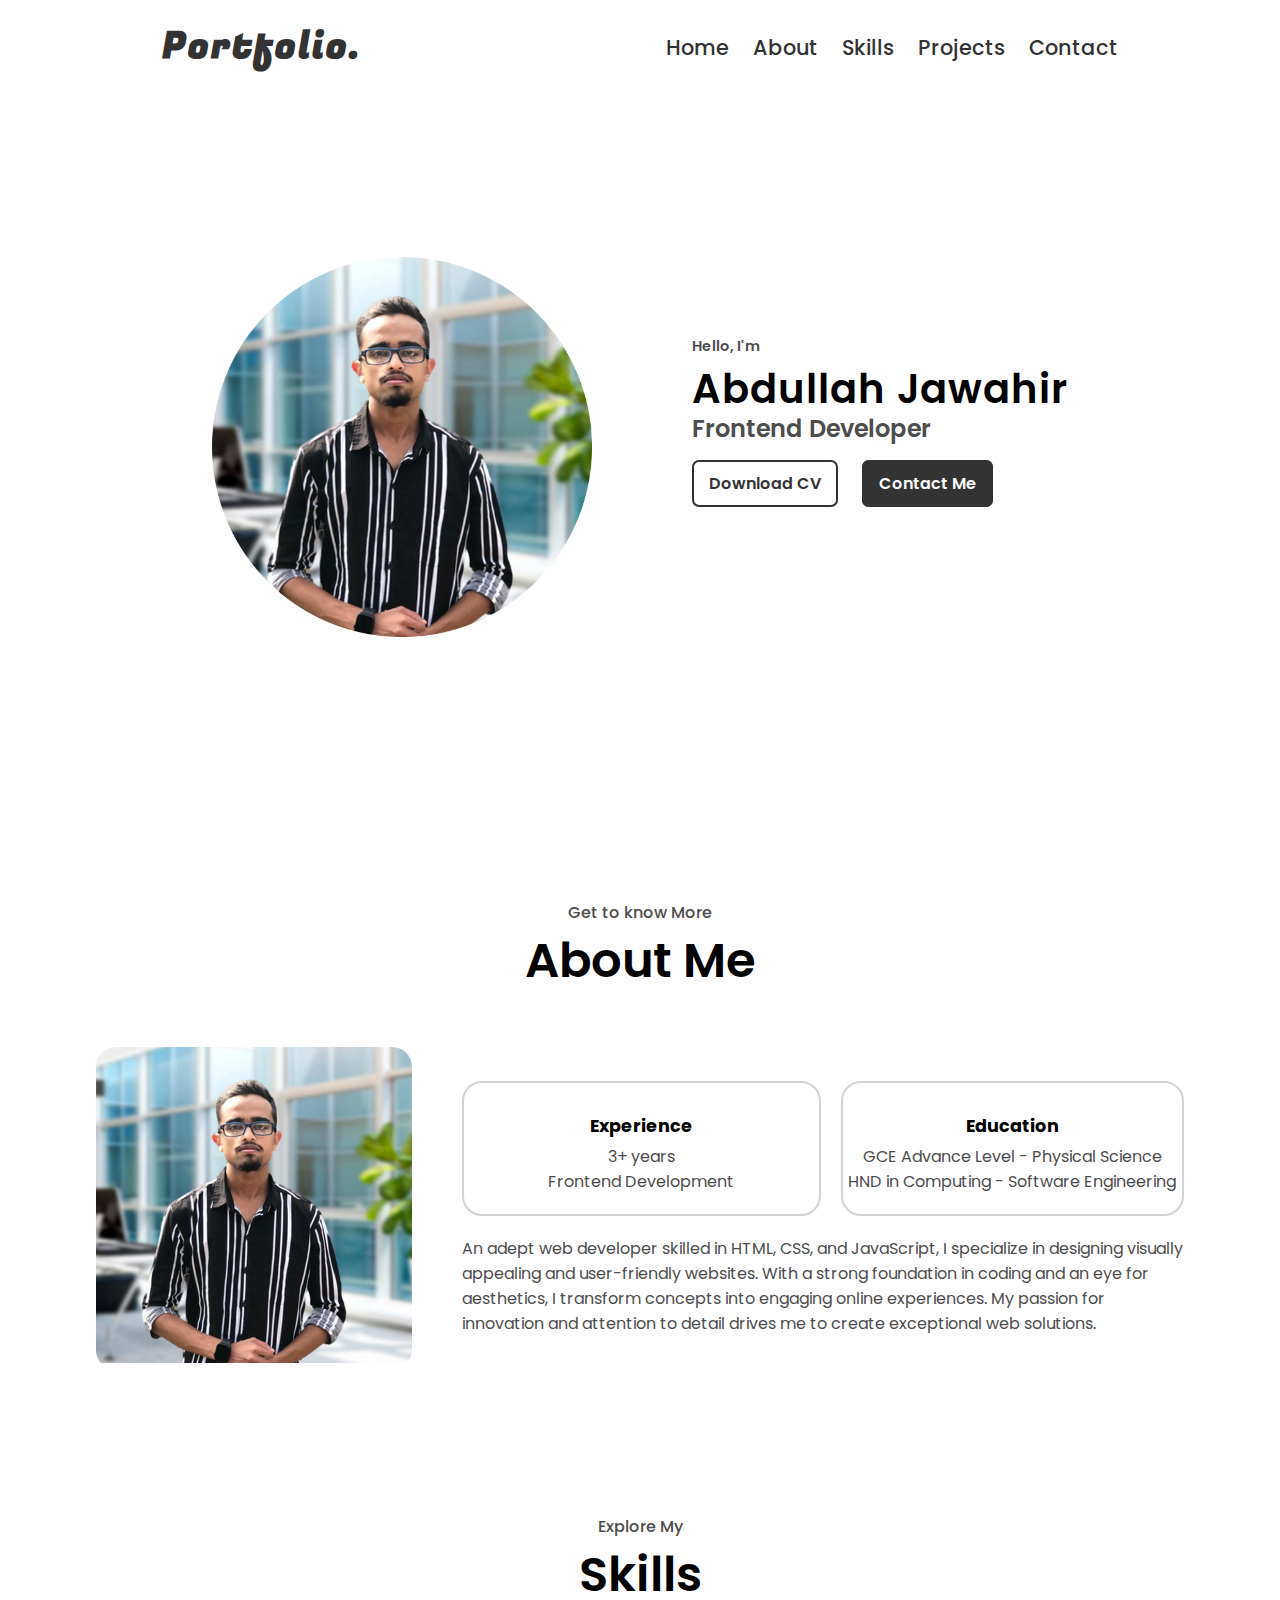
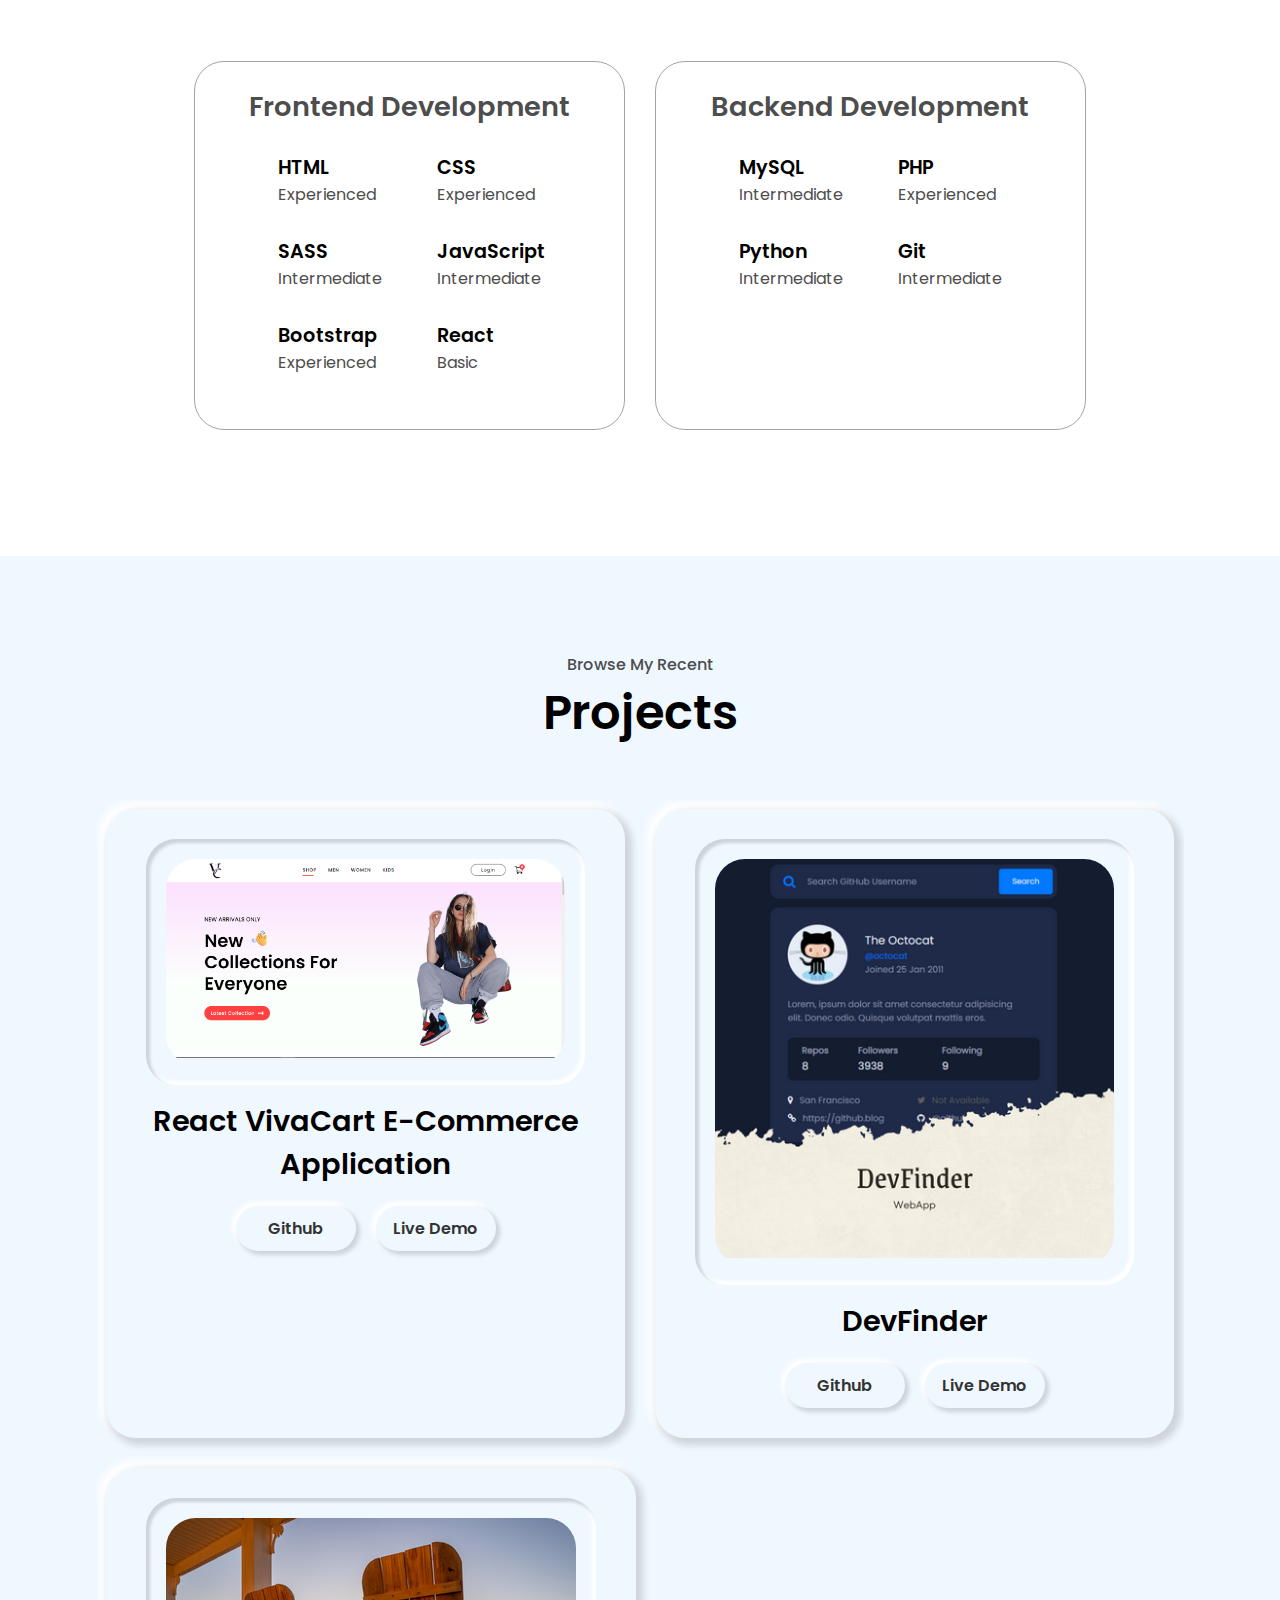
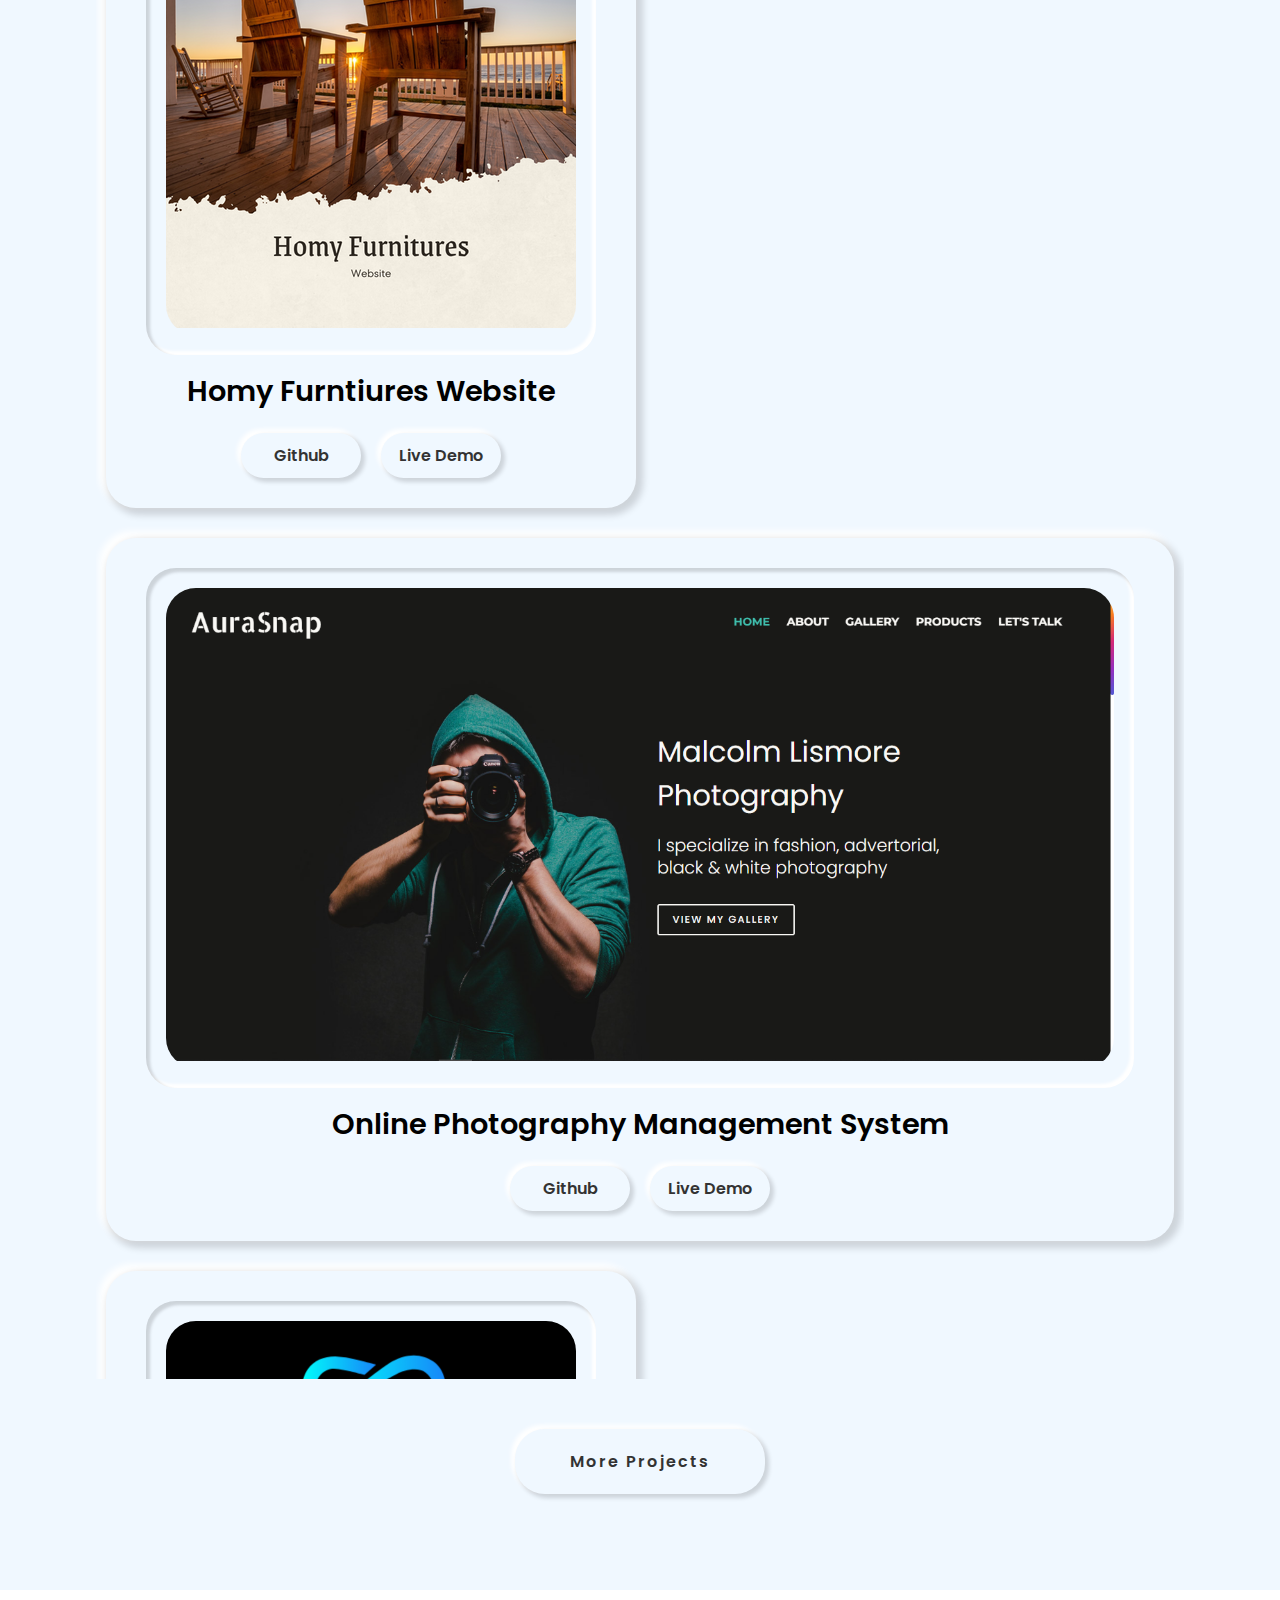
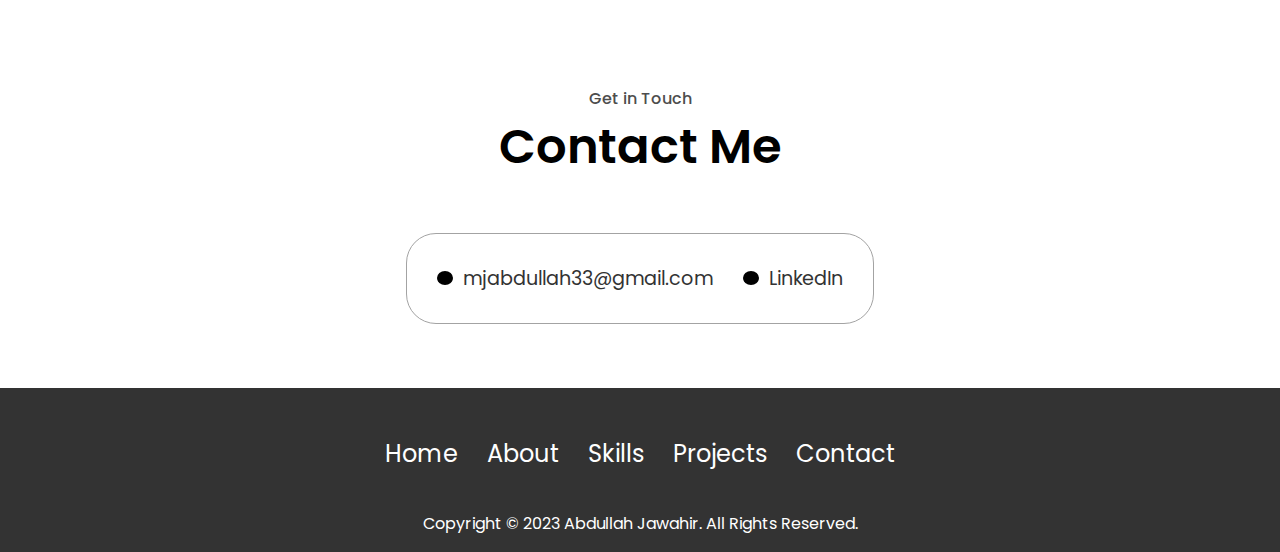
==== commit a0f05fdd: "added my new project" ====
--- a/index.html
+++ b/index.html
@@ -177,6 +177,20 @@
       <div class="project-card">
         <div class="pic-wrapper">
           <div class="proj-pic">
+            <img src="./Assets/vivacart.png" alt="React VivaCart E-Commerce Application Image" />
+          </div>
+        </div>
+        <h2>React VivaCart E-Commerce Application</h2>
+        <div class="proj-btns">
+          <a href="https://github.com/Abdullah-Jawahir/React-VivaCart-eCommerce-Application" target="_blank"
+            class="btn proj-code-btn">Github</a>
+          <a href="https://vivacart.netlify.app/" target="_blank" class="btn proj-demo-btn">Live
+            Demo</a>
+        </div>
+      </div>
+      <div class="project-card">
+        <div class="pic-wrapper">
+          <div class="proj-pic">
             <img src="./Assets/devfinder-img.png" alt="DevFinder App Pic" />
           </div>
         </div>
@@ -212,21 +226,6 @@
           <a href="https://github.com/Abdullah-Jawahir/Malcolm-Lismore-Photography-Website" target="_blank"
             class="btn proj-code-btn">Github</a>
           <a href="https://malcolm-lismore-photography.netlify.app/" target="_blank" class="btn proj-demo-btn">Live
-            Demo</a>
-        </div>
-      </div>
-      <div class="project-card">
-        <div class="pic-wrapper">
-          <div class="proj-pic">
-            <img src="./Assets/BeautyParlourMS-pic.png" alt="Beauty Parlour Management System Image" />
-          </div>
-        </div>
-        <h2>Beauty Parlour Management System</h2>
-        <div class="proj-btns">
-          <a href="https://github.com/Abdullah-Jawahir/OnlineBeautyParlor" target="_blank"
-            class="btn proj-code-btn">Github</a>
-          <a href="https://abdullah-jawahir.github.io/OnlineBeautyParlor/" target="_blank"
-            class="btn proj-demo-btn">Live
             Demo</a>
         </div>
       </div>
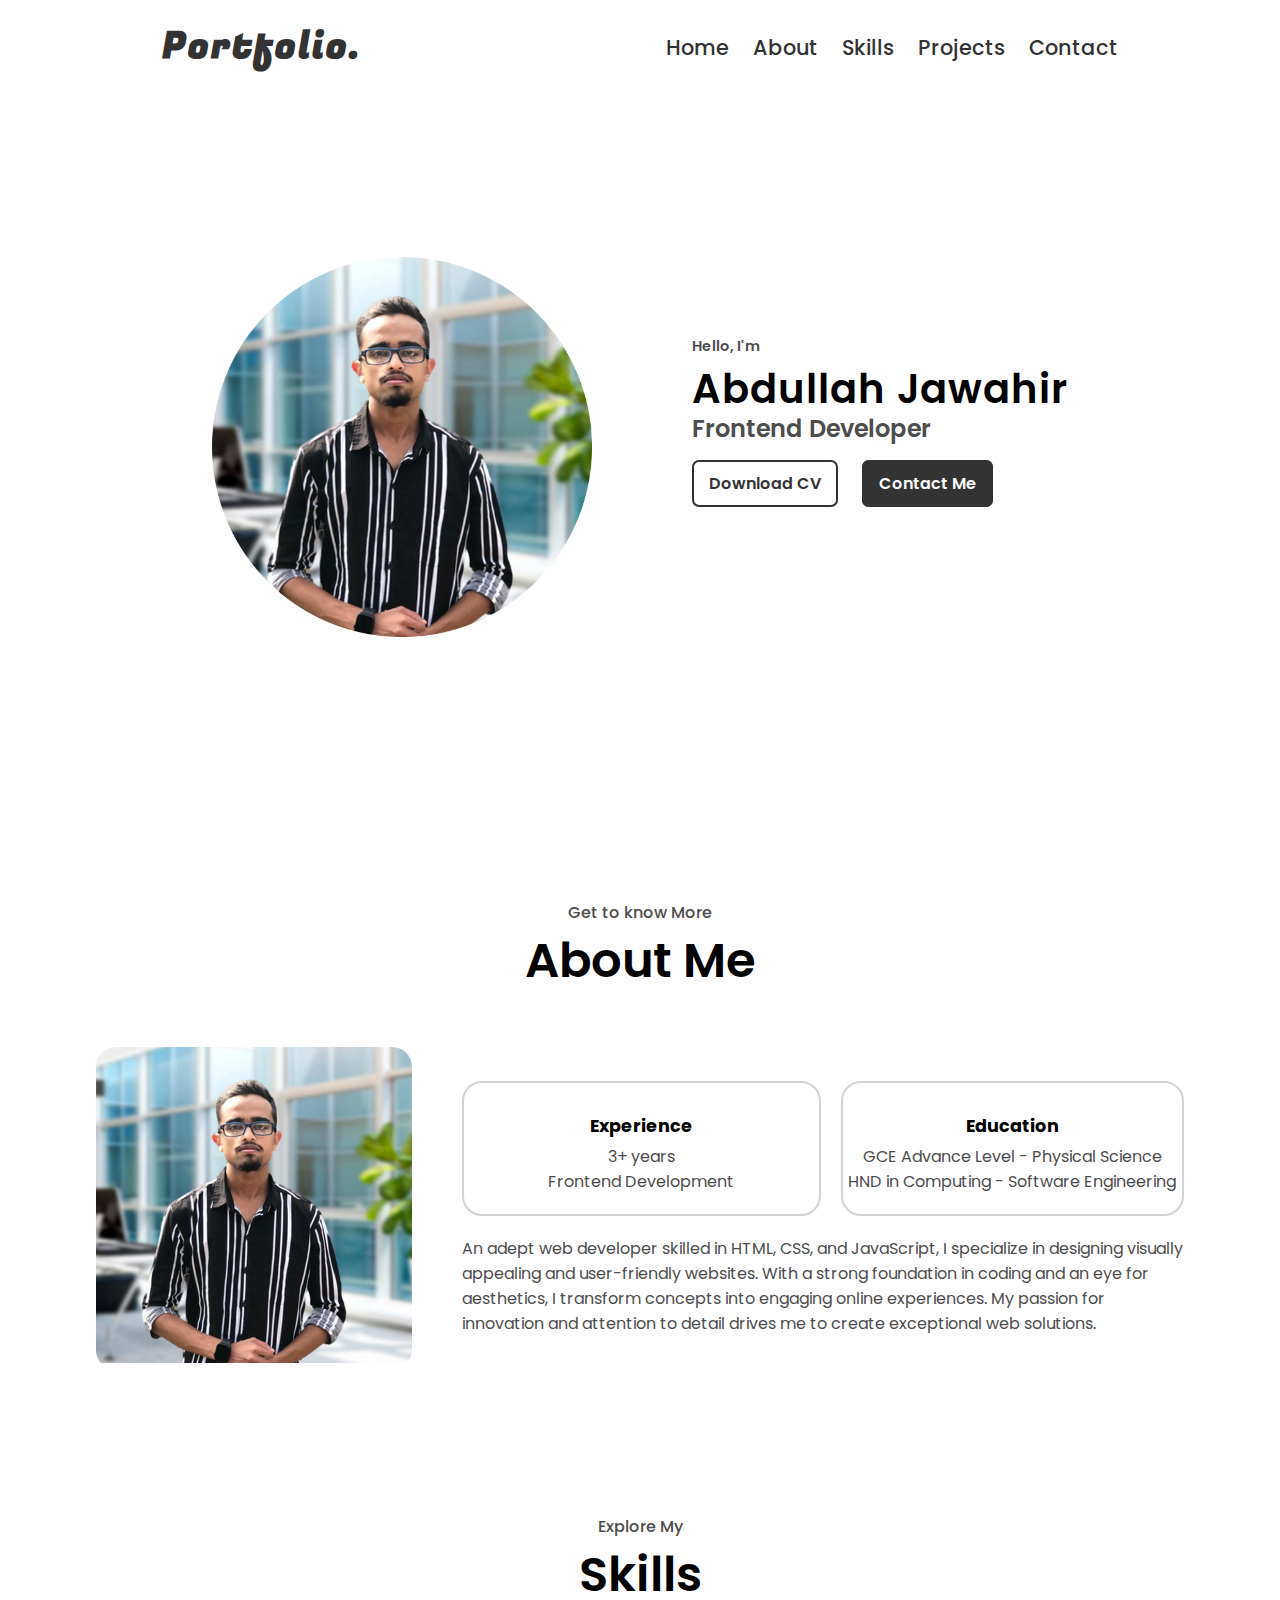
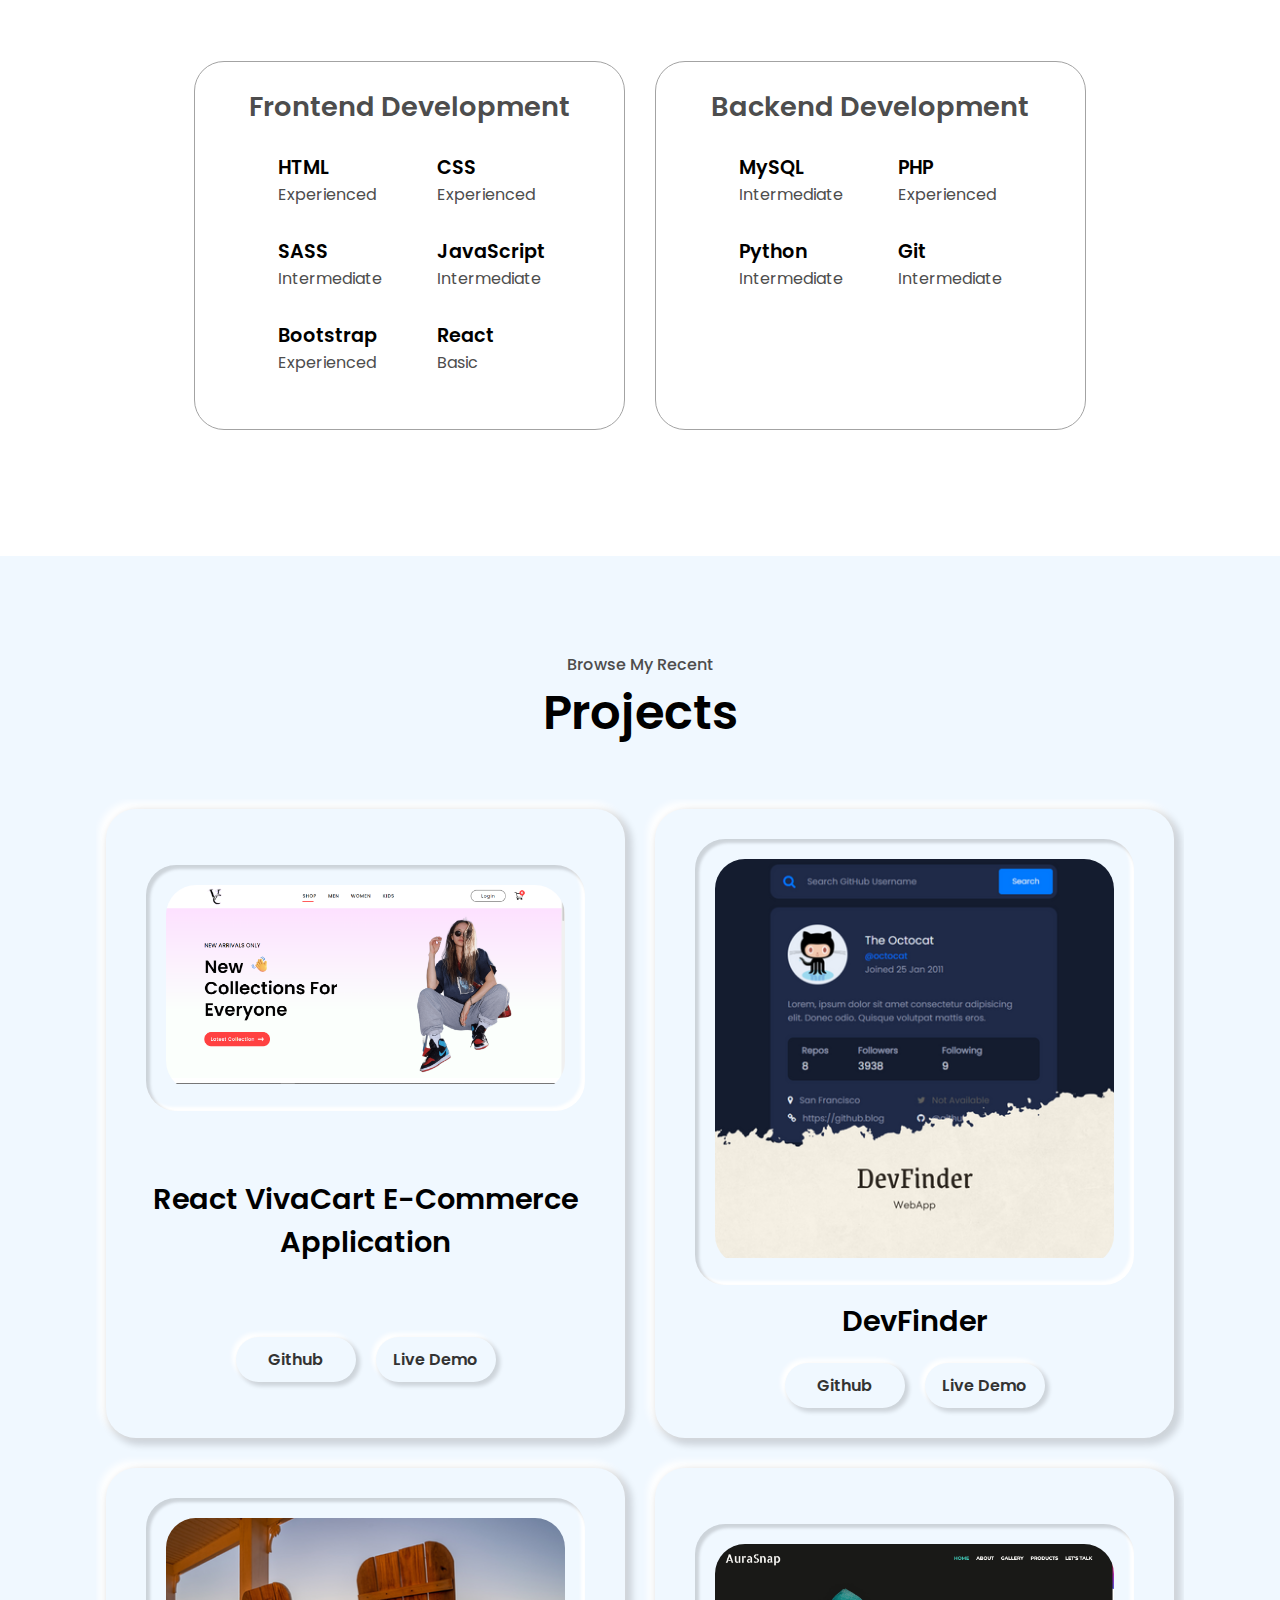
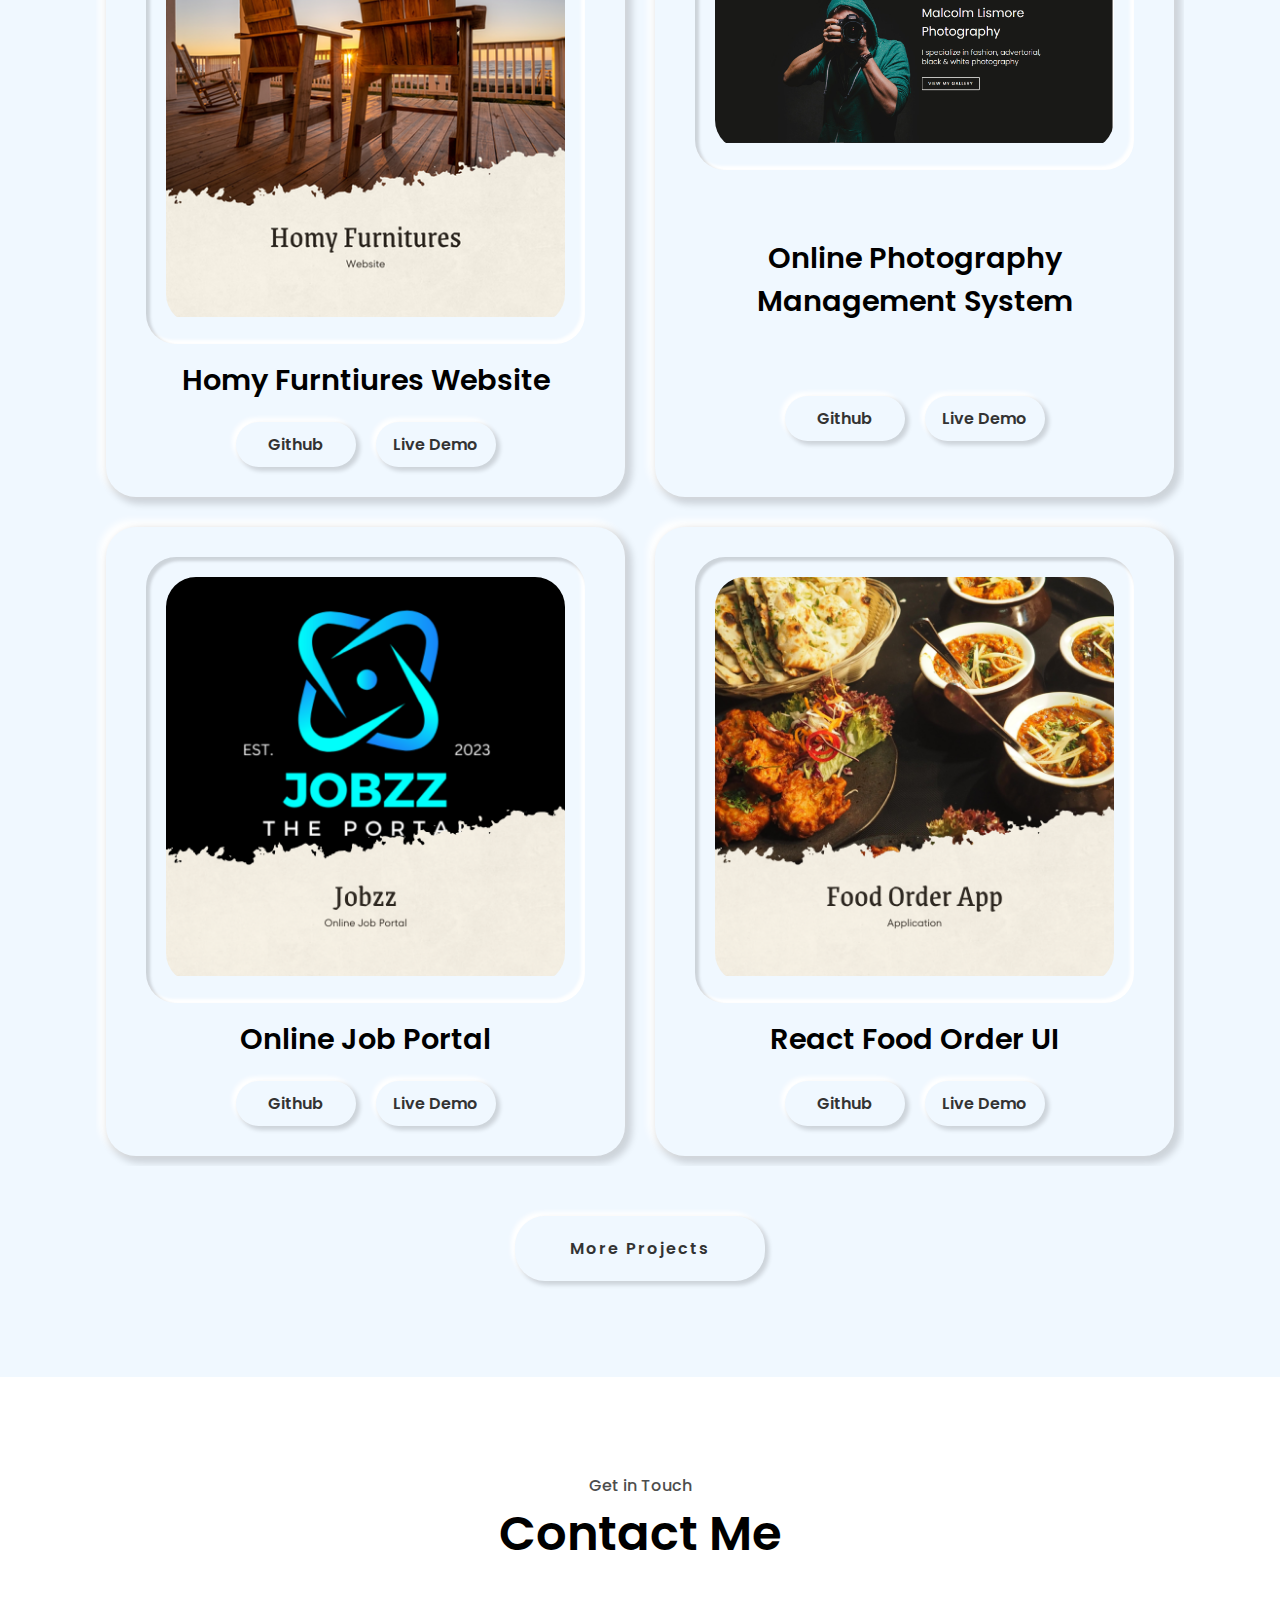
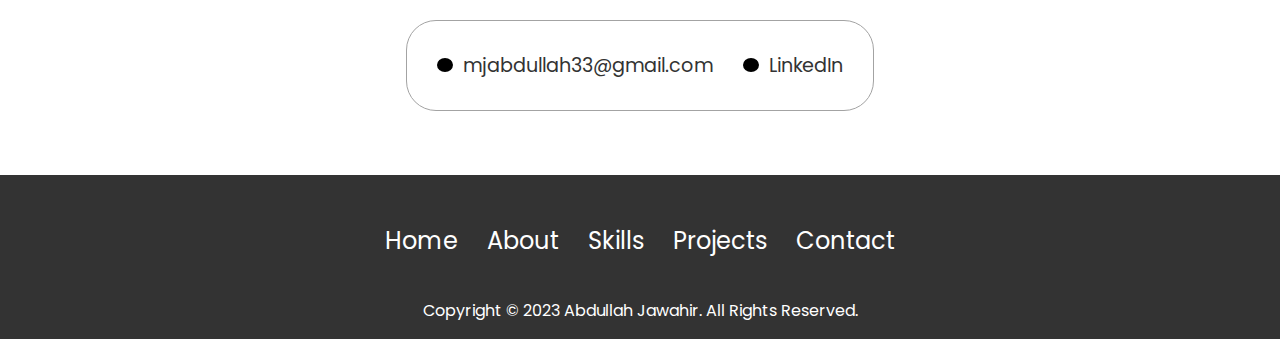
==== commit be5f3e7d: "changes in projects" ====
--- a/index.html
+++ b/index.html
@@ -240,6 +240,20 @@
           <a href="https://github.com/Abdullah-Jawahir/Job-Portal-WebApp" target="_blank"
             class="btn proj-code-btn">Github</a>
           <a href="https://abdullah-jawahir.github.io/Job-Portal-WebApp/" target="_blank" class="btn proj-demo-btn">Live
+            Demo</a>
+        </div>
+      </div>
+      <div class="project-card">
+        <div class="pic-wrapper">
+          <div class="proj-pic">
+            <img src="./Assets/food-order.png" alt="React Food Order UI" />
+          </div>
+        </div>
+        <h2>React Food Order UI</h2>
+        <div class="proj-btns">
+          <a href="https://github.com/Abdullah-Jawahir/React-Food-Order-UI" target="_blank"
+            class="btn proj-code-btn">Github</a>
+          <a href="https://react-food-order-ui.netlify.app/" target="_blank" class="btn proj-demo-btn">Live
             Demo</a>
         </div>
       </div>
--- a/CSS/projects.css
+++ b/CSS/projects.css
@@ -233,9 +233,9 @@
   box-shadow: inset 3px 3px 3px 1px rgba(0, 0, 0, 0.15), inset -3px -3px 3px 1px #fff;
 }
 #projects .projects-container {
-  display: flex;
+  display: grid;
+  grid-template-columns: repeat(auto-fit, minmax(350px, 1fr));
   gap: 30px;
-  flex-wrap: wrap;
   width: 100%;
   max-height: 2180px;
   overflow-y: hidden;
@@ -244,7 +244,7 @@
 #projects .projects-container .project-card {
   display: flex;
   flex-direction: column;
-  justify-content: flex-start;
+  justify-content: space-around;
   align-items: center;
   padding: 30px 40px;
   box-shadow: 4px 4px 7px 3px rgba(0, 0, 0, 0.15), -4px -4px 7px 3px #fff;
@@ -263,7 +263,6 @@
 }
 #projects .projects-container .project-card .proj-pic img {
   width: 100%;
-  height: auto;
   -o-object-fit: cover;
      object-fit: cover;
 }
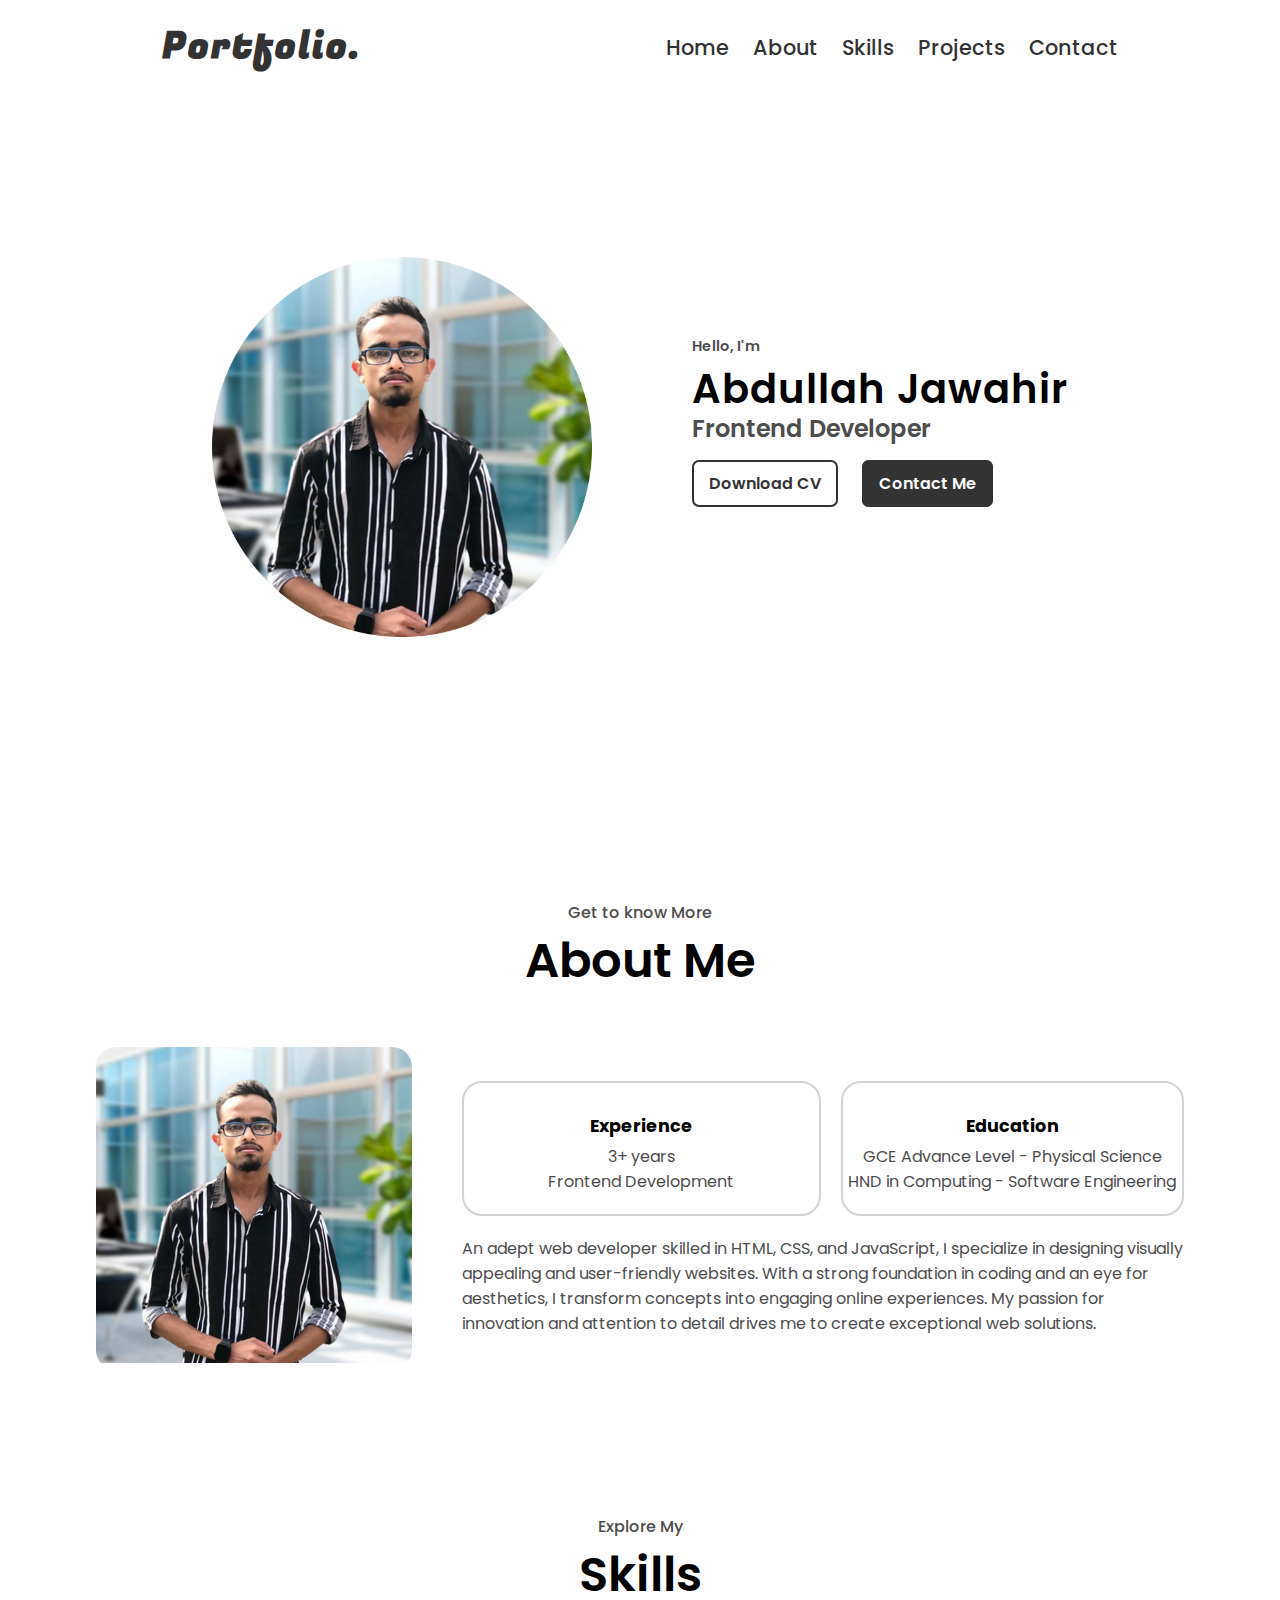
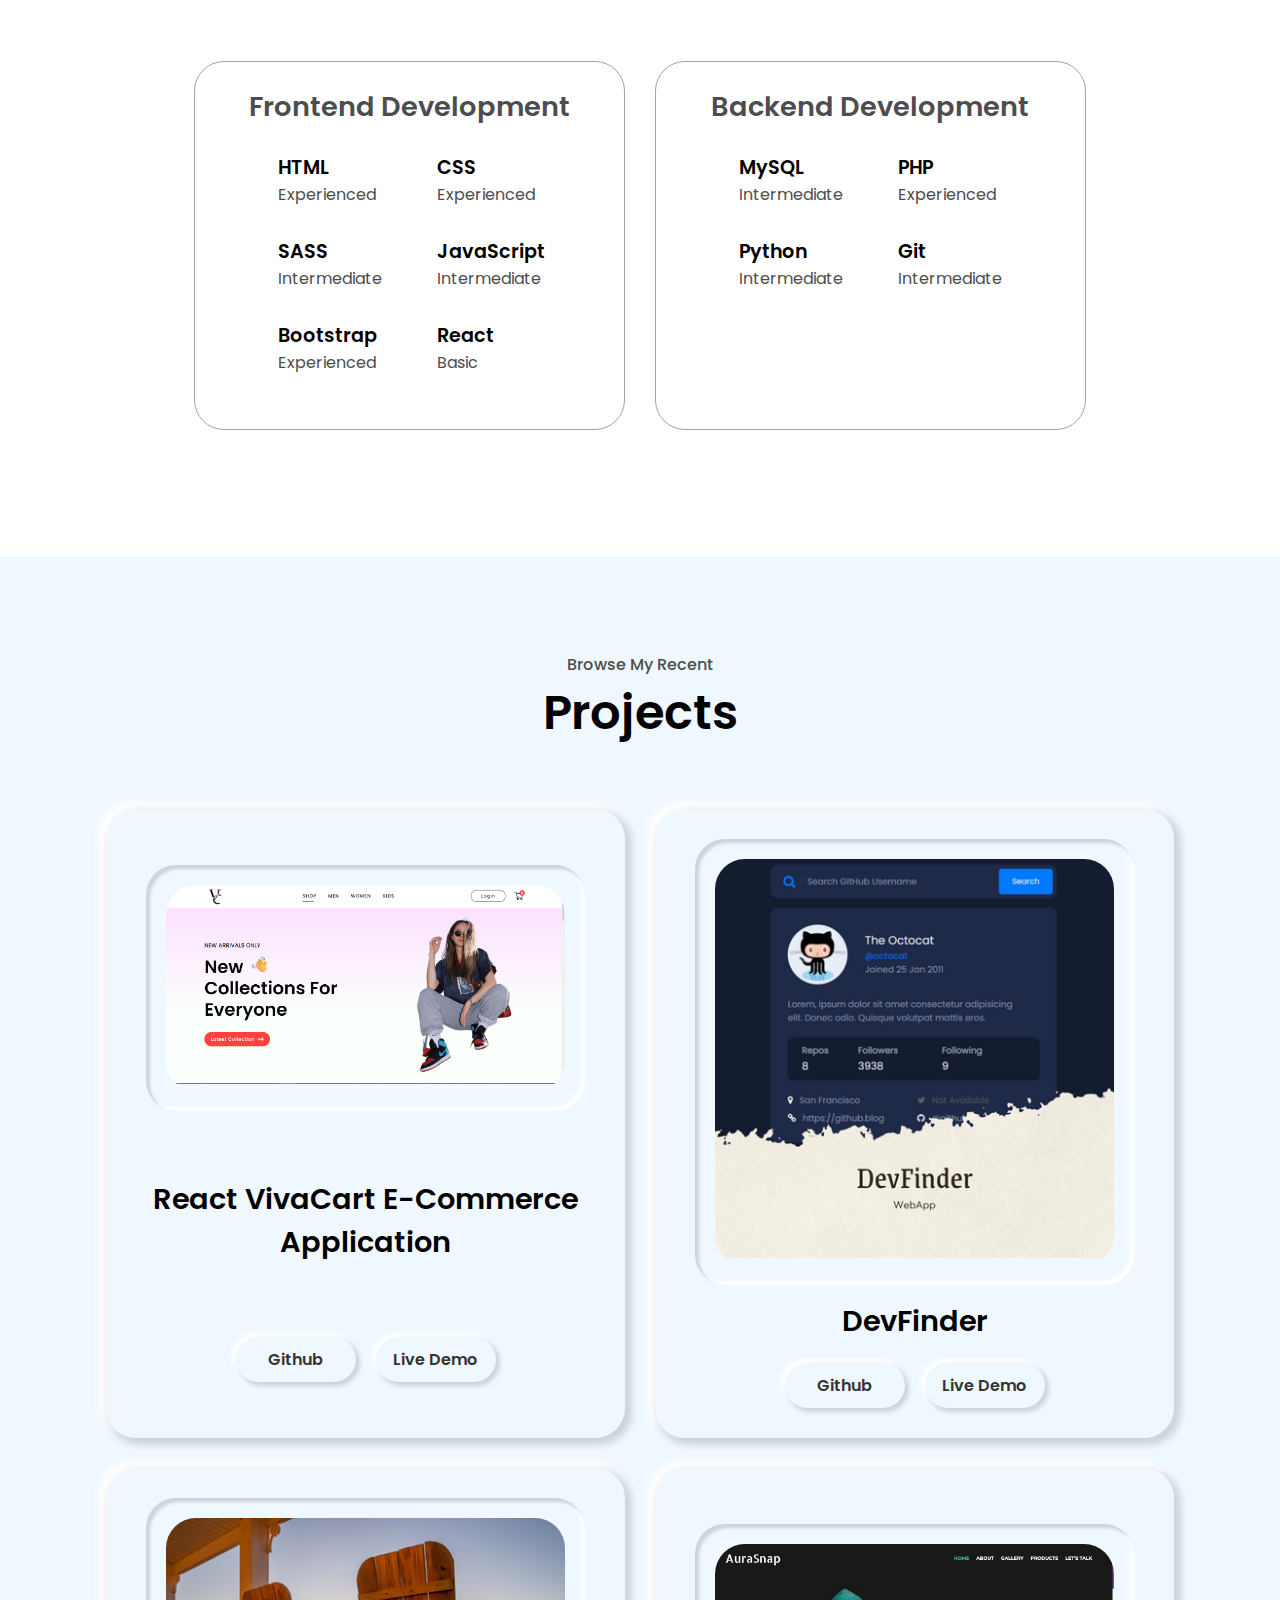
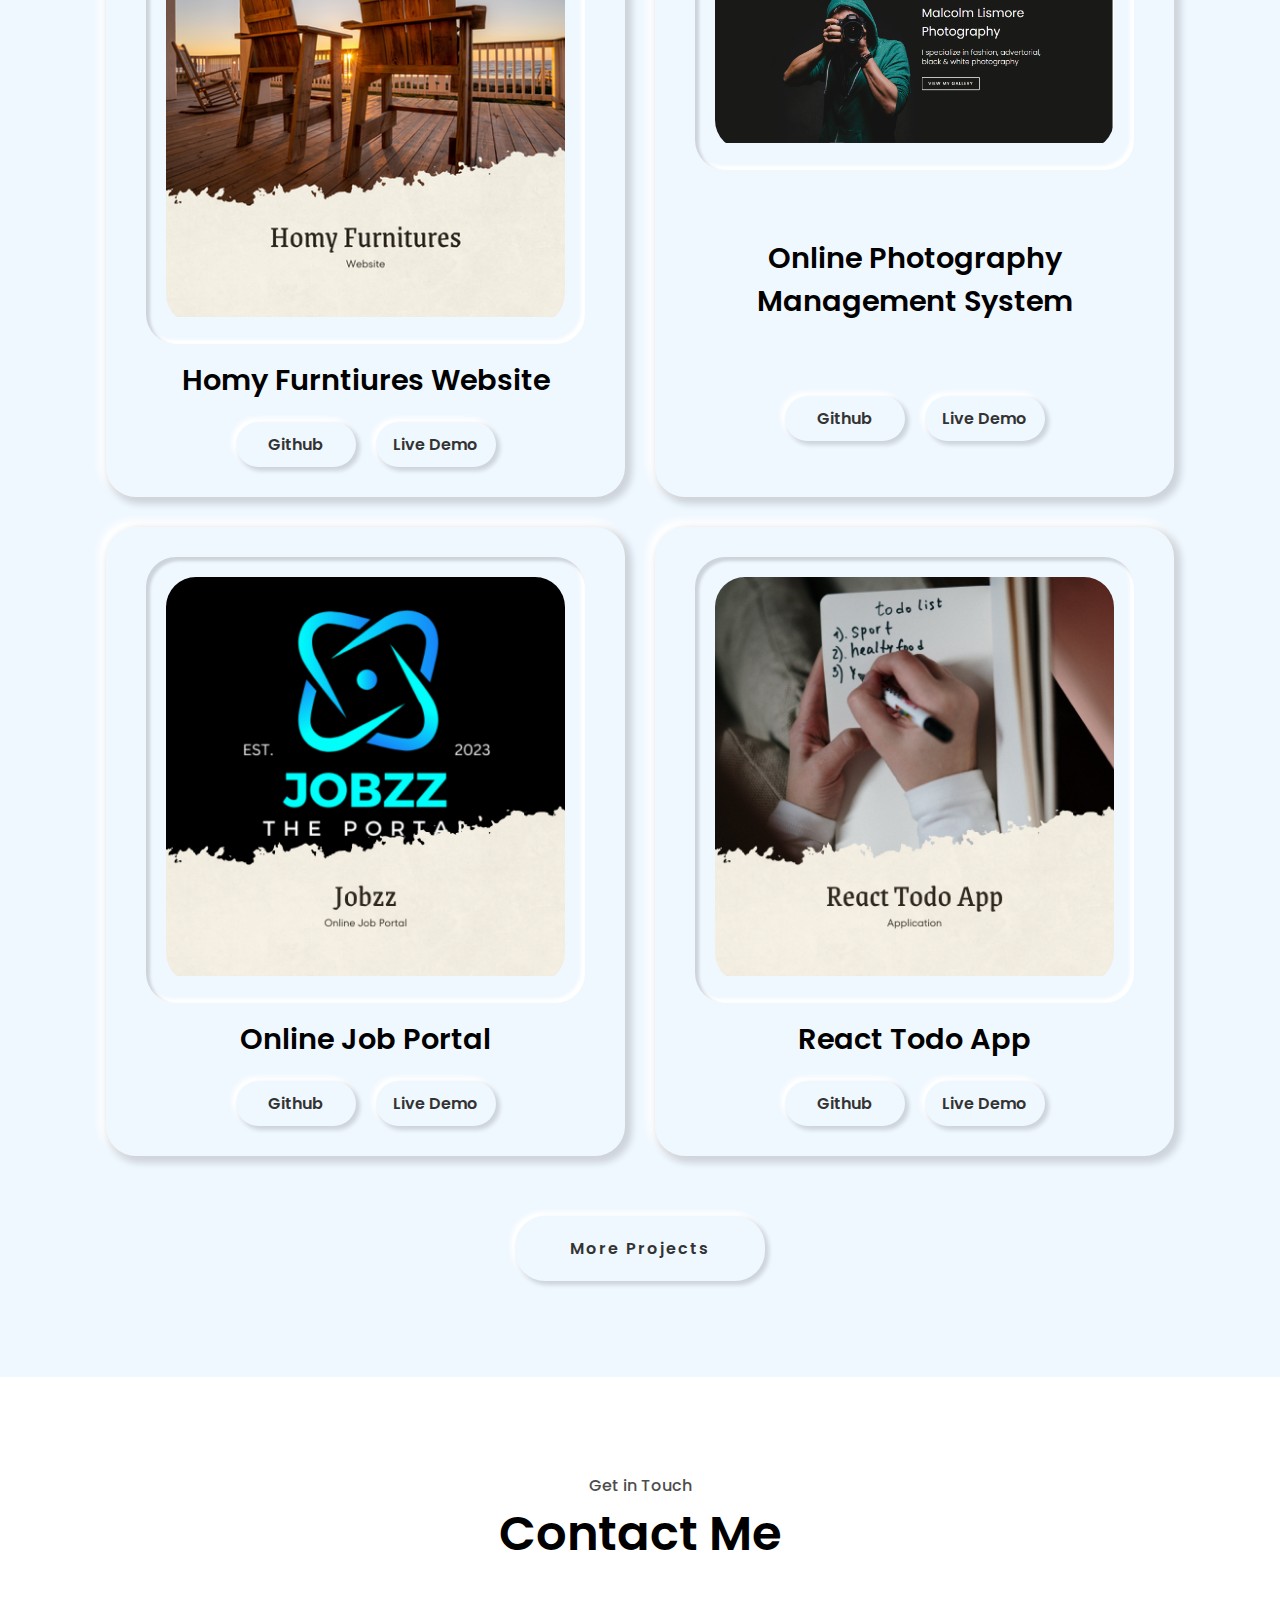
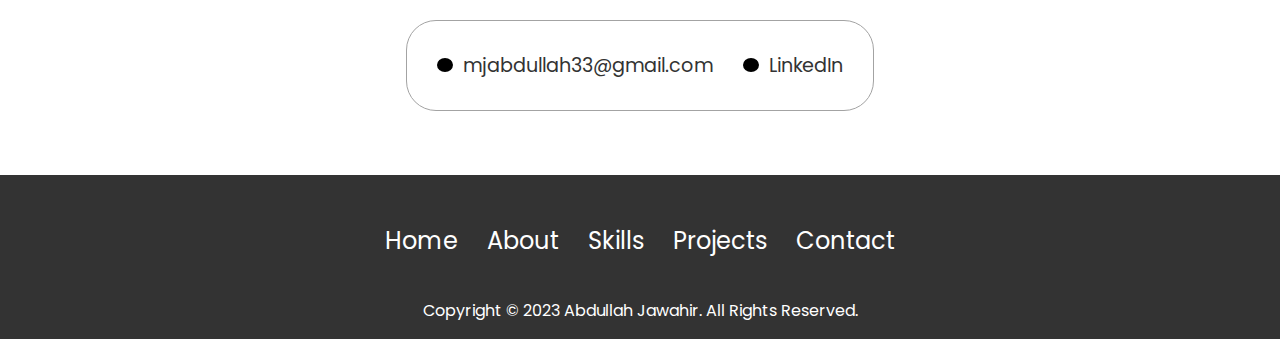
==== commit 9567da39: "added a new project" ====
--- a/index.html
+++ b/index.html
@@ -246,14 +246,14 @@
       <div class="project-card">
         <div class="pic-wrapper">
           <div class="proj-pic">
-            <img src="./Assets/food-order.png" alt="React Food Order UI" />
-          </div>
-        </div>
-        <h2>React Food Order UI</h2>
-        <div class="proj-btns">
-          <a href="https://github.com/Abdullah-Jawahir/React-Food-Order-UI" target="_blank"
-            class="btn proj-code-btn">Github</a>
-          <a href="https://react-food-order-ui.netlify.app/" target="_blank" class="btn proj-demo-btn">Live
+            <img src="./Assets/todo.png" alt="React Todo App Image" />
+          </div>
+        </div>
+        <h2>React Todo App</h2>
+        <div class="proj-btns">
+          <a href="https://github.com/Abdullah-Jawahir/React-Todo-App" target="_blank"
+            class="btn proj-code-btn">Github</a>
+          <a href="https://react-prac-todo-app.netlify.app/" target="_blank" class="btn proj-demo-btn">Live
             Demo</a>
         </div>
       </div>
--- a/CSS/projects.css
+++ b/CSS/projects.css
@@ -236,9 +236,8 @@
   display: grid;
   grid-template-columns: repeat(auto-fit, minmax(350px, 1fr));
   gap: 30px;
-  width: 100%;
-  max-height: 2180px;
-  overflow-y: hidden;
+  flex-wrap: wrap;
+  width: 100%;
   padding: 10px;
 }
 #projects .projects-container .project-card {
